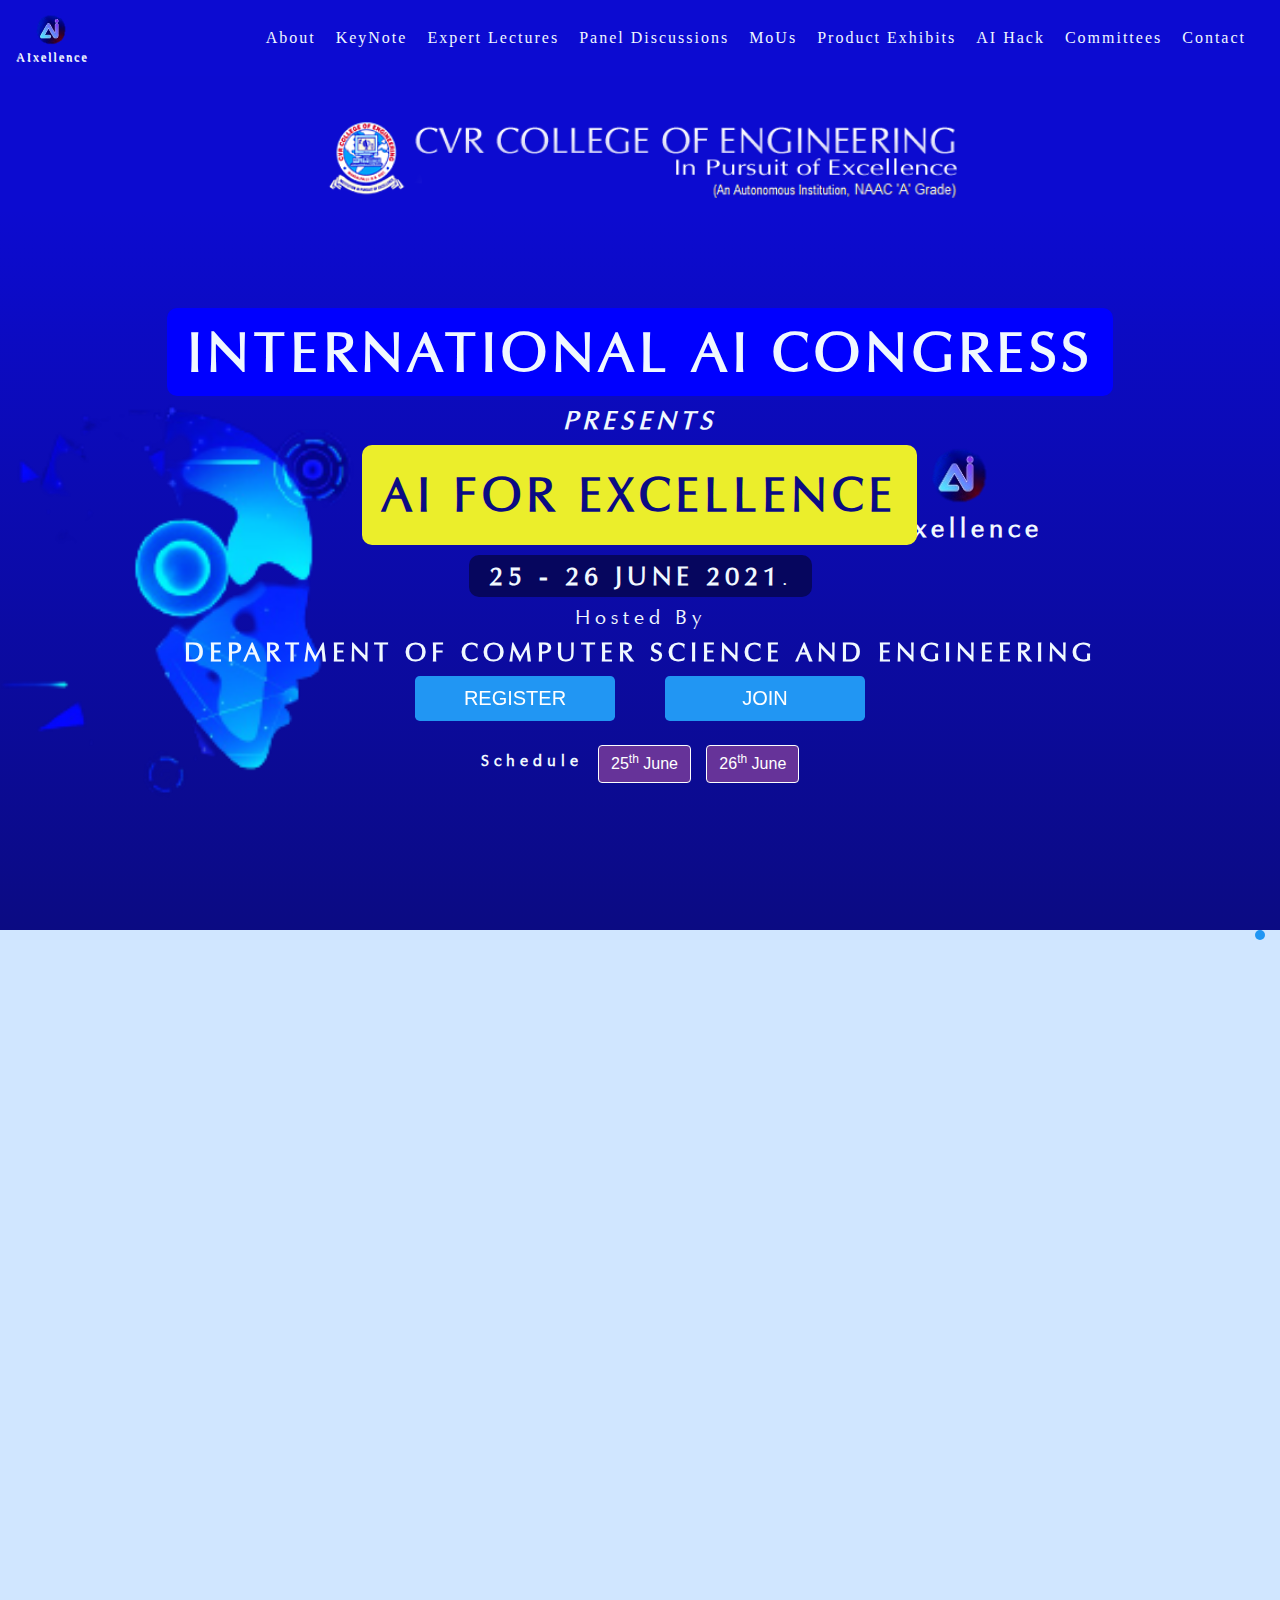
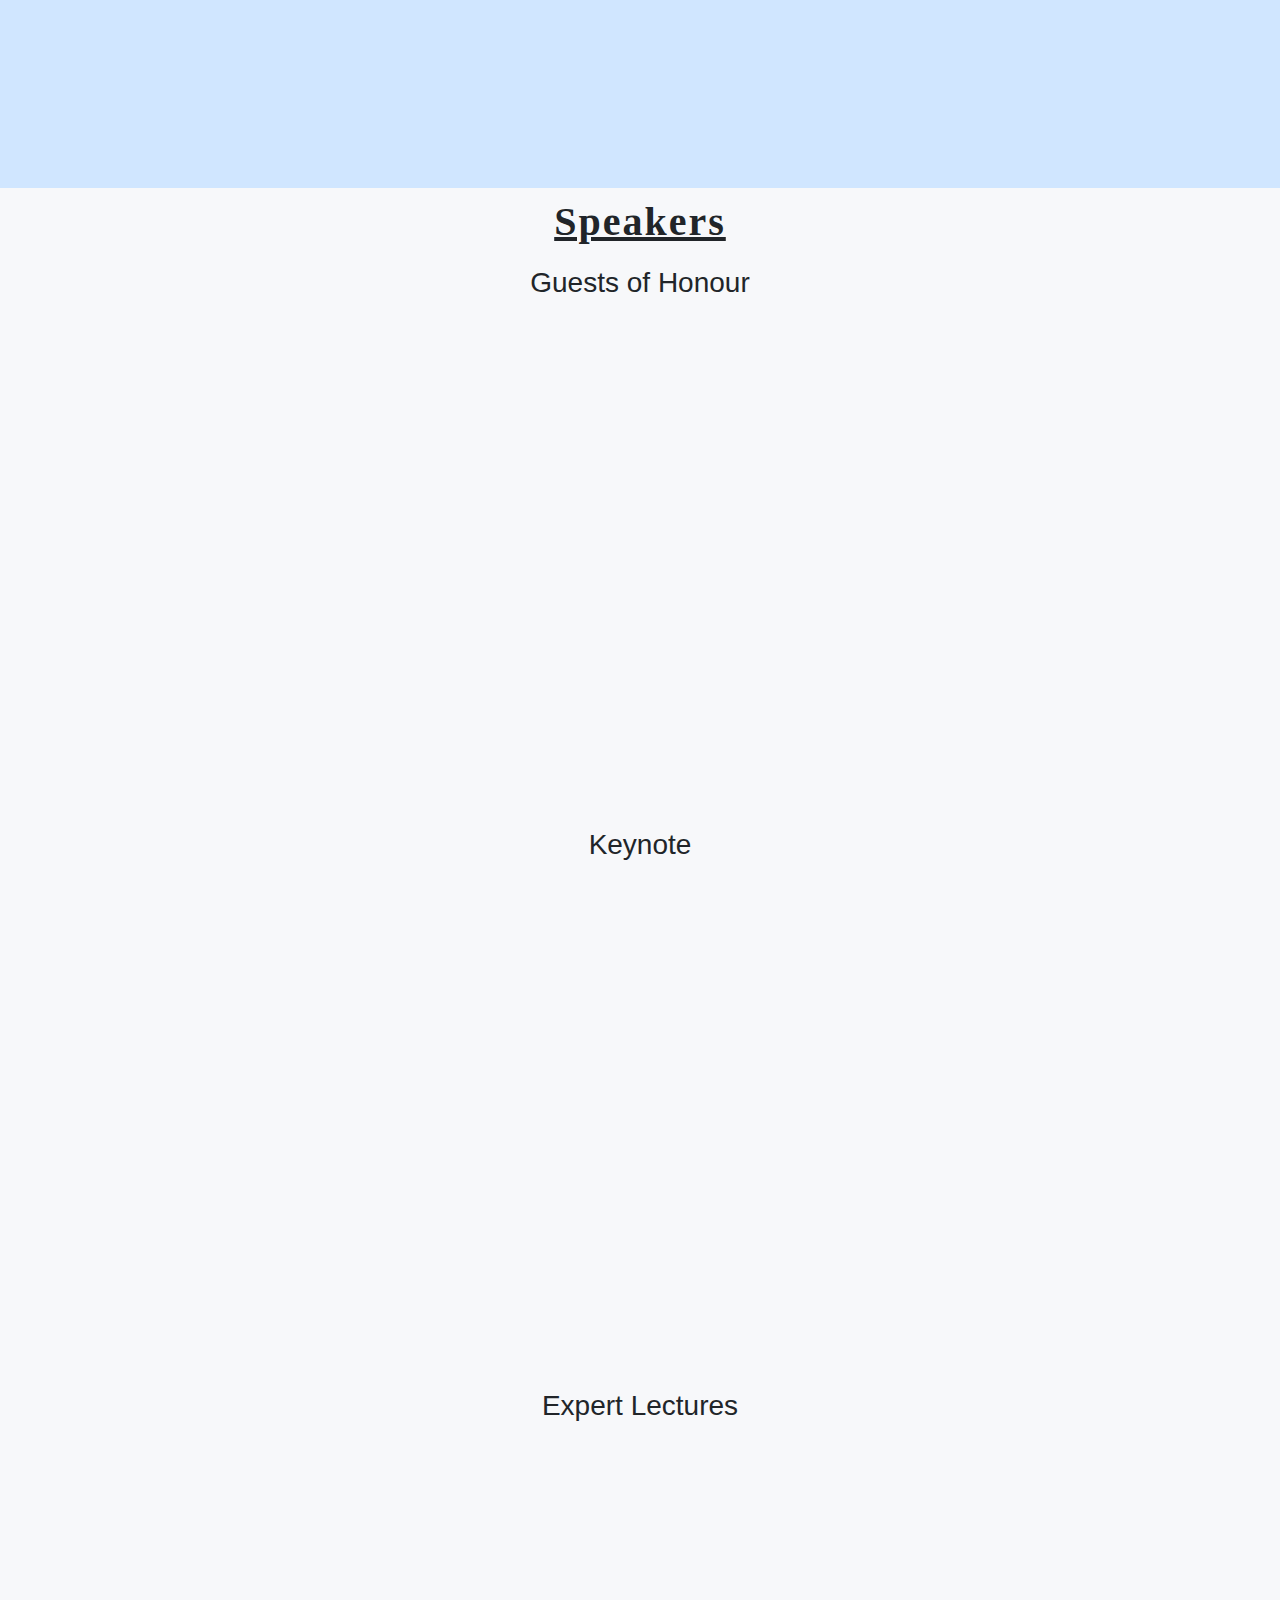
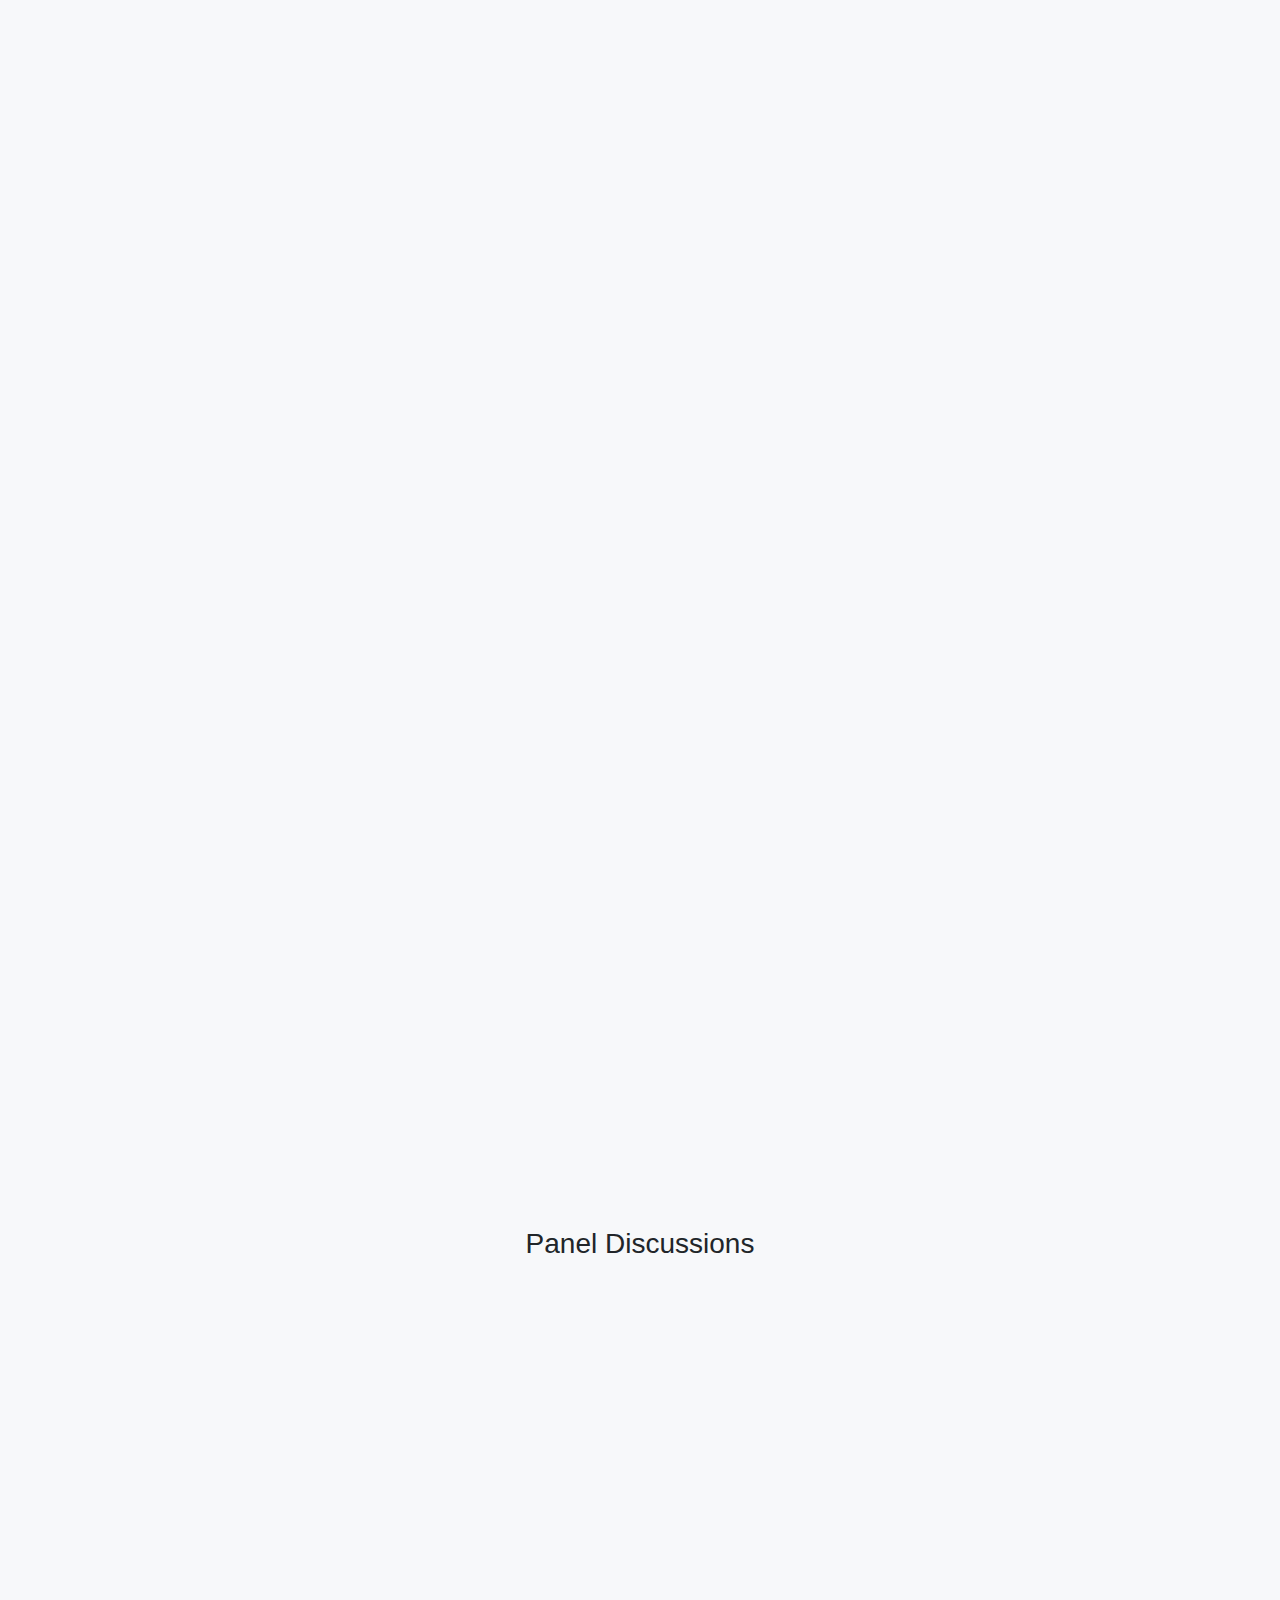
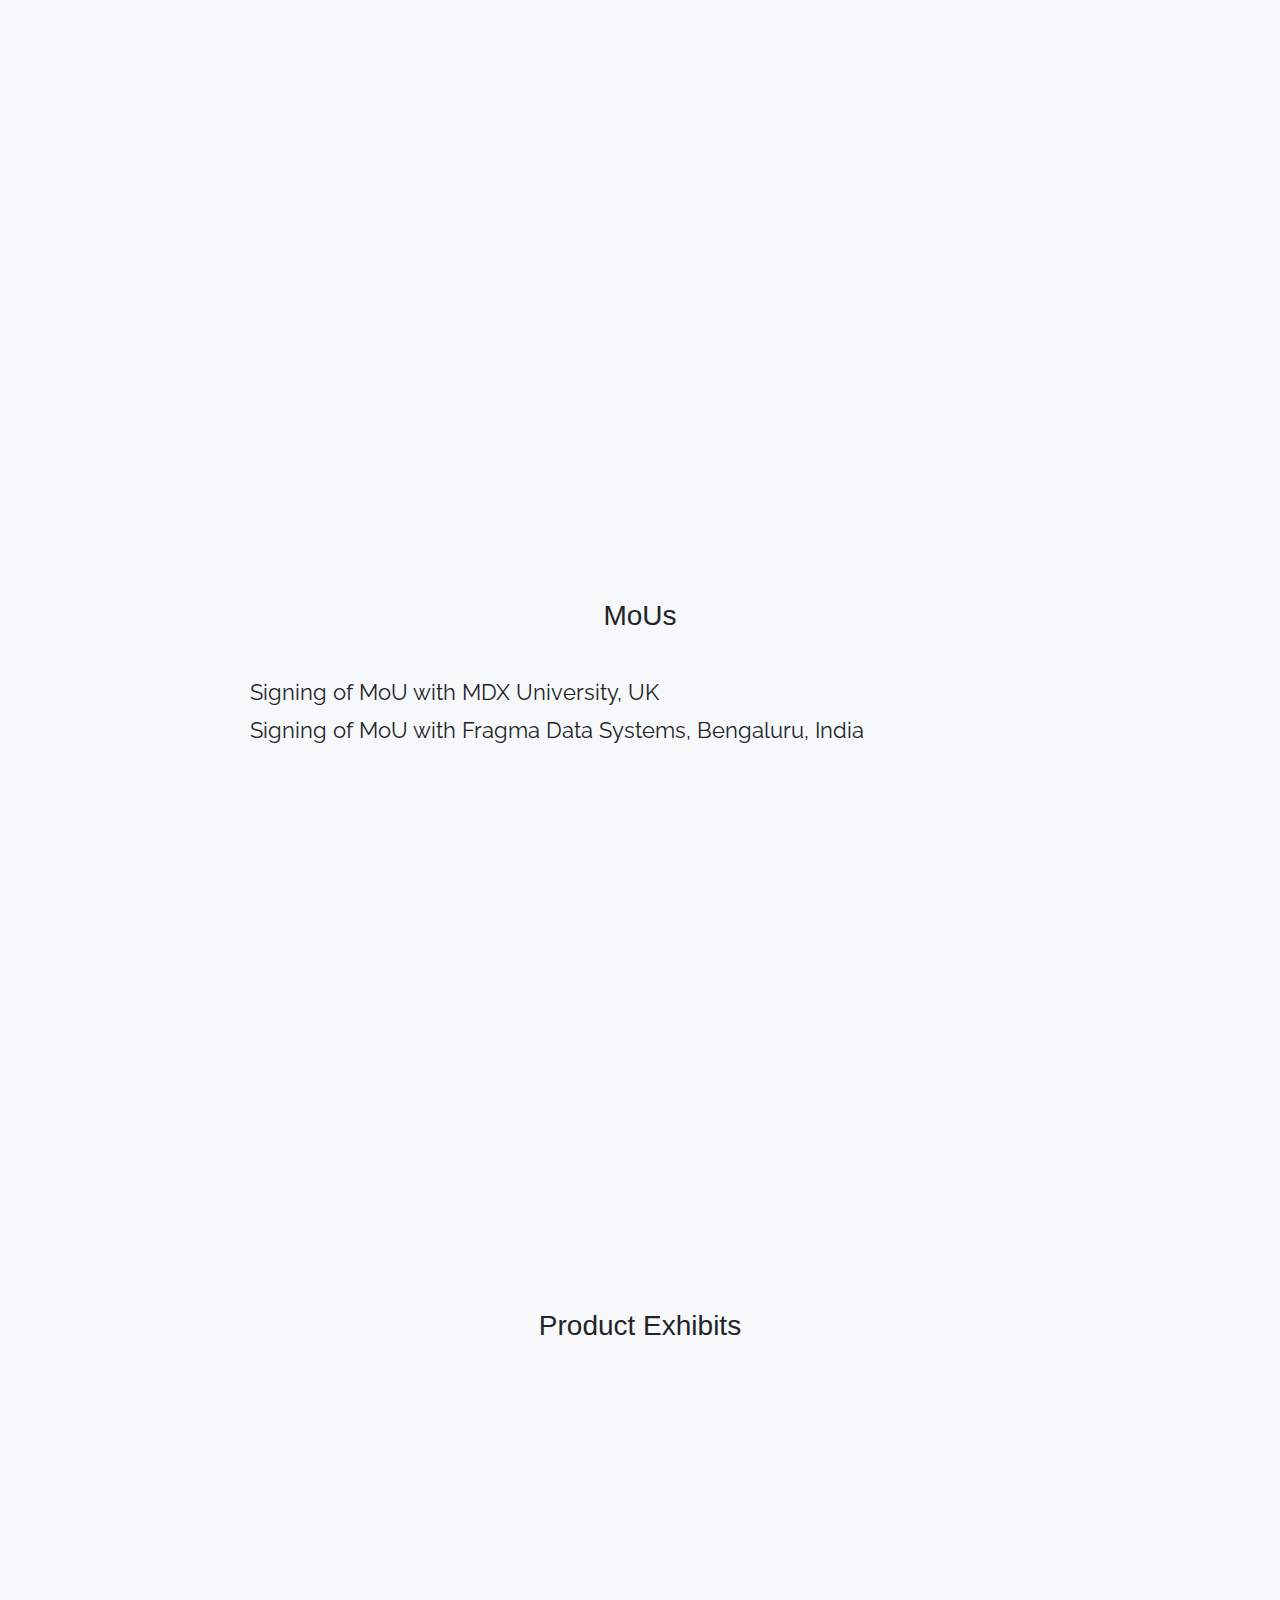
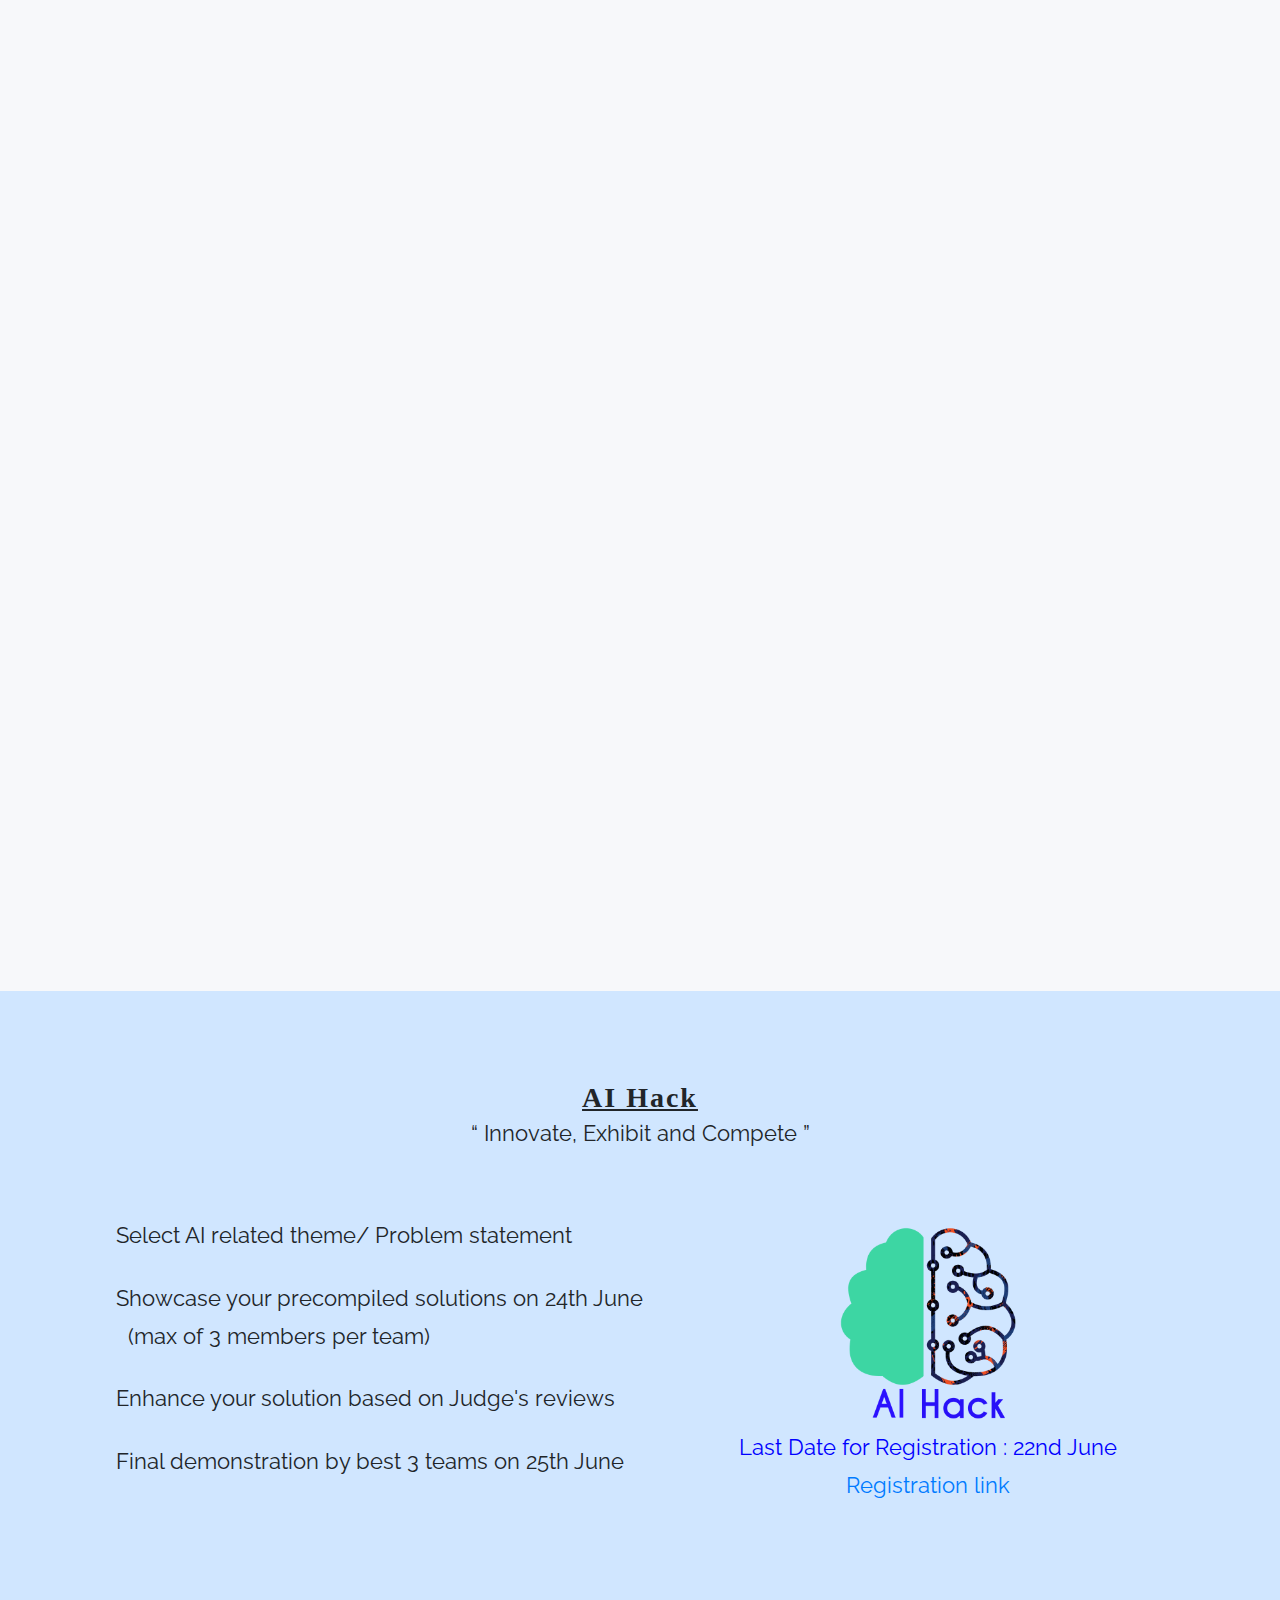
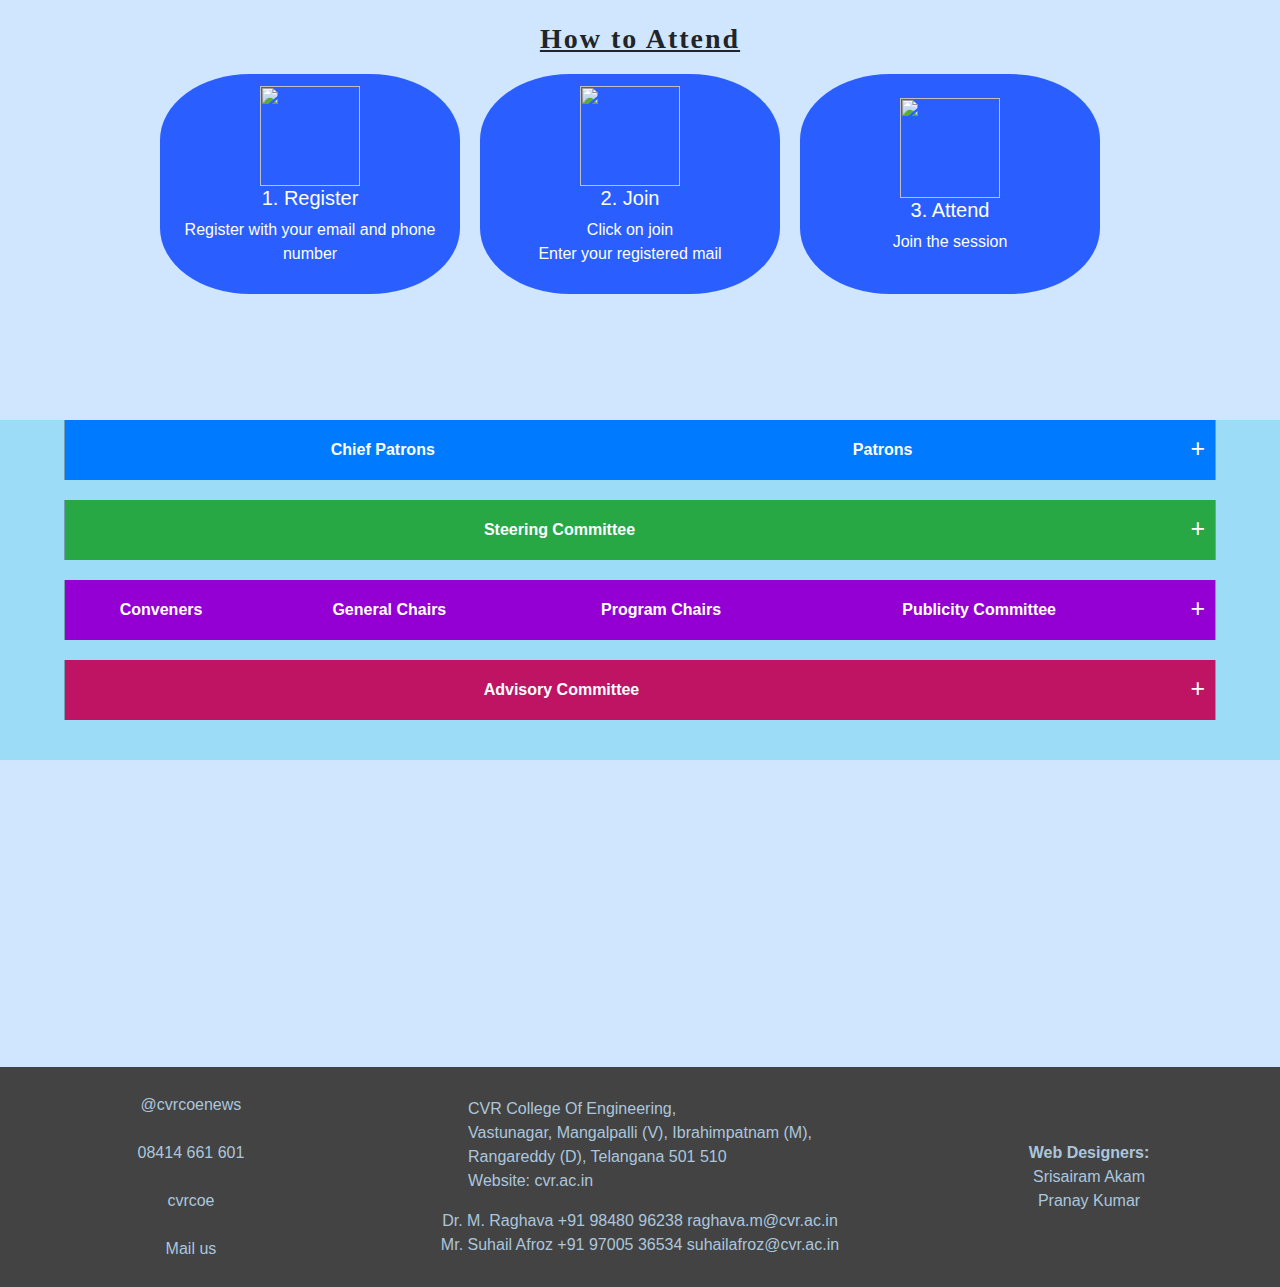
==== index.html @ f91a71b2 "schedules added" ====
<!DOCTYPE html>
<html>

<head>
    <meta charset="UTF-8" />
    <meta http-equiv="X-UA-Compatible" content="IE=edge" />
    <meta name="viewport" content="width=device-width, initial-scale=1.0" />
    <title>International AI Congress</title>
    <link rel="icon" href="images/favicon.ico" type="image/x-icon" />
    <link rel="stylesheet" href="bootstrap/css/bootstrap.css" />

    <link rel="stylesheet" href="https://cdnjs.cloudflare.com/ajax/libs/font-awesome/5.15.3/css/all.min.css" integrity="sha512-iBBXm8fW90+nuLcSKlbmrPcLa0OT92xO1BIsZ+ywDWZCvqsWgccV3gFoRBv0z+8dLJgyAHIhR35VZc2oM/gI1w==" crossorigin="anonymous" referrerpolicy="no-referrer"
    />
    <link rel="preconnect" href="https://fonts.gstatic.com" />
    <link href="https://fonts.googleapis.com/css2?family=Staatliches&display=swap" rel="stylesheet" />
    <link href="https://fonts.googleapis.com/css2?family=Fredoka+One&family=Patua+One&display=swap" rel="stylesheet">
    <link rel="stylesheet" href="styles/index.css" />
    <link rel="stylesheet" media="screen and (max-width: 650px)" href="styles/small.css" />
    <link rel="stylesheet" href="./styles/aos.css">
</head>

<body>
    <header>
        <nav class="navbar navbar-expand-lg fixed-top" id="navbarid">
            <a class="navbar-brand" href="#">
                <div class="brand">
                    <img src="./images/brand.png" class="logo" alt="" />
                    <p>AIxellence</p>
                </div>
            </a>
            <button class="navbar-toggler navbar-light" type="button" data-toggle="collapse" data-target="#navbarSupportedContent" aria-controls="navbarSupportedContent" aria-expanded="false" aria-label="Toggle navigation">
          <span class="white-text"><i class="fas fa-bars fa-1x"></i></span>
        </button>

            <div class="collapse navbar-collapse" id="navbarSupportedContent">
                <ul class="navbar-nav ml-auto">
                    <li class="nav-item">
                        <a class="nav-link" href="#overview">About <span class="sr-only">(current)</span></a
              >
            </li>
                    <li class="nav-item">
                        <a class="nav-link" href="#keynote">KeyNote</a>
                    </li>

                    <li class="nav-item">
                        <a class="nav-link" href="#expert">Expert Lectures</a>
                    </li>
                    <li class="nav-item">
                        <a class="nav-link" href="#panel">Panel Discussions</a>
                    </li>
                    <li class="nav-item">
                        <a class="nav-link" href="#mous">MoUs</a>
                    </li>
                    <li class="nav-item">
                        <a class="nav-link" href="#exhibts">Product Exhibits</a>
                    </li>
                    <li class="nav-item">
                        <a class="nav-link" href="#aihack">AI Hack</a>
                    </li>
                    <li class="nav-item">
                        <a class="nav-link" href="#commitee">Committees</a>
                    </li>
                    <li class="nav-item">
                        <a class="nav-link" href="#contact">Contact</a>
                    </li>
                </ul>
            </div>
        </nav>
        <hr />

        <div class="collegeLogo">
            <img src="./images/logo.png" class="collegeName" alt="">
        </div>
        <div class="blue">
            <div class="reverseimg">
                <img src="./images/home-image.png" alt="">
            </div>
            <div class="color">
                <span class="bg-color">INTERNATIONAL AI CONGRESS</span>
            </div>
            <div class="color2">
                <span style="font-style:italic">PRESENTS</span>
                <span class="row total">
                <span class="bg-color2">AI FOR EXCELLENCE </span><span class="imageBrand"><img src="./images/brand.png" class="" alt="" />
                    <p style="text-align: right;">AIxellence</p></span> </span>
                <span class="bg-color3">25 - 26 JUNE 2021<small>.</small></span>
                <small>Hosted By</small>
                <span class="department">DEPARTMENT OF COMPUTER SCIENCE AND ENGINEERING</span>
            </div>
            <div class="buttons">
                <button id="register" class="btn btn-lg" onclick="register()">REGISTER</button>
                <button type="button" class="btn btn-lg" data-toggle="modal" data-target="#joinModal">JOIN</button>
                <!-- <button id="join" class="btn btn-lg disable">Join</button> -->
            </div>
            <div class="scheduleButtons">
                <p>Schedule</p>
                    <button type="button" class="btn btn-primary" data-toggle="modal" data-target="#day1Schedule">
                        25<sup>th</sup> June
                      </button>
                      <button type="button" class="btn btn-primary" data-toggle="modal" data-target="#day2Schedule">
                        26<sup>th</sup> June
                       </button>
            </div>
        </div>
    </header>
    <main>

        <div class="overview-container">
            <div id="overview">
                <p></p>
            </div>
            <div class="overview text-justify" data-aos="fade-right">
                <h3 class="text-underline">
                    ABOUT THE EVENT
                </h3>
                <div>
                    <p>
                        The world of Technology has revolutionized many market fields like Manufacturing, IT, health care, and many more. With the wade of Artificial Intelligence (AI) into technology, the market and industry are witnessing disruptions that are leading to unprecedented
                        growth. The democratization of software solutions enabled researchers to solve real-world problems such as Language Translation, Fake image Detection, new Drug discovery, Smart Cities, Unmanned Vehicles, etc. A parallel development
                        in the field of computer architectures, computation models, and the unification of instructions sets through APIs harnessed the productionizing the AI models.
                    </p>
                    <p>
                        The digital transformation which is aimed at customer-centric process engineering started taking the benefits from Industry 4.0 and digital twins while making agile product development possible. Today every aspect of human life which is tied up with the
                        market and industry has been benefited from the various components of AI ranging from Speech Processing to Image Captioning to Autonomous Vehicles.
                    </p>
                    <p>
                        In this context, this 2-Day International AI Congress aspires to showcase the recent trends and technologies in various areas of AI close to the researchers and academia. The congress aspires to offer a platform to the young researchers to interact with
                        renowned researchers through Keynote addresses, Panel Discussions, AI Hack and Product Exhibits.
                    </p>
                    <p>
                        The event presents discussions on energizing topics including Data-Driven AI and Model-Driven AI, the future of NLP, the Derivatives of GAN models and Industry 4.0
                    </p>
                    <p>
                        It is our humble request to all the faculty members of engineering colleges and research scholars to actively participate in the event by registering for the event and take advantage of the design and development of efficient, sustainable, and solutions.
                    </p>
                </div>
            </div>
        </div>
        <div id="speakers">
            <p></p>
        </div>
        <div class="speaker-container">
            <h1 class="text-underline">Speakers</h1>
            <div id="guest"></div>
            <h3>Guests of Honour</h3>
            <div class="speakers guests">

                <div class="speaker" data-tilt data-tilt-scale="1.1" data-aos="zoom-in-up" data-aos="zoom-in-up">
                    <div class="speaker-img">
                        <img src="./images/speakers/nagabhushan.jpeg" alt="Nagbhushan" />
                    </div>
                    <div class="speaker-name">Dr.<span> P. Nagabhushan</span></div>
                    <div class="speaker-designation">Director<br> IIIT-Allahabad</div>
                </div>
                <div class="speaker" data-tilt data-tilt-scale="1.1" data-aos="zoom-in-up">
                    <div class="speaker-img">
                        <img src="./images/speakers/cherabuddi-venkata-raghava.jpg" alt="image" />
                    </div>
                    <div class="speaker-name">Dr.<span> Raghava V Cherabuddi</span></div>
                    <div class="speaker-designation">
                        Chairman<br> CVRCE
                    </div>
                </div>
                <div class="speaker" data-tilt data-tilt-scale="1.1" data-aos="zoom-in-up">
                    <div class="speaker-img">
                        <img src="./images/speakers/Kamakshi Prasad.jpeg" alt="image" />
                    </div>
                    <div class="speaker-name">Dr.<span> KAMAKSHI PRASAD V</span></div>
                    <div class="speaker-designation">Professor <br> JNTUH</div>
                </div>
            </div>
            <div id="keynote"></div>
            <h3>Keynote </h3>
            <div class="speakers expert">
                <div class="speaker" data-tilt data-tilt-scale="1.1" data-aos="zoom-in-up" data-aos="zoom-in-up">
                    <div class="speaker-img">
                        <img src="./images/speakers/saty.jpeg" alt="Saty Raghavachary" />
                    </div>
                    <div class="speaker-name">Dr.<span> Saty Raghavachary</span></div>
                    <div class="speaker-designation">Professor <br>University of Southern California</div>
                </div>

            </div>
            <div id="expert"></div>
            <h3 id="expert">Expert Lectures</h3>
            <div class="speakers expert">

                <div class="speaker" data-tilt data-tilt-scale="1.1" data-aos="zoom-in-up">
                    <div class="speaker-img">
                        <img src="./images/speakers/bapi raju.jpeg" alt="S Bapi Raju" />
                    </div>
                    <div class="speaker-name">Dr.<span> S Bapi Raju</span></div>
                    <div class="speaker-designation">Professor <br> IIIT-Hyderabad</div>
                </div>
                <div class="speaker" data-tilt data-tilt-scale="1.1" data-aos="zoom-in-up">
                    <div class="speaker-img">
                        <img src="./images/speakers/atulnegi.jpeg" alt="image" />
                    </div>
                    <div class="speaker-name">Dr.<span> Atul Negi</span></div>
                    <div class="speaker-designation">
                        Professor<br> UoH
                    </div>
                </div>
                <div class="speaker" data-tilt data-tilt-scale="1.1" data-aos="zoom-in-up">
                    <div class="speaker-img">
                        <img src="./images/speakers/Deva Priyakumar.jpeg" alt="image" />
                    </div>
                    <div class="speaker-name">Dr.<span> U. Deva Priyakumar</span></div>
                    <div class="speaker-designation">
                        Professor<br> CCNSB<br> IIIT-Hyderabad
                    </div>
                </div>

                <div class="speaker" data-tilt data-tilt-scale="1.1" data-aos="zoom-in-up">
                    <div class="speaker-img">
                        <img src="./images/speakers/Parag Kulkarni.jpeg" alt="image" />
                    </div>
                    <div class="speaker-name">Dr.<span> PARAG KULAKARNI</span></div>
                    <div class="speaker-designation">
                        Innovation Strategist<br> Author of Reverse Hypothesis Machine Learning
                    </div>
                </div>
                <div class="speaker" data-tilt data-tilt-scale="1.1" data-aos="zoom-in-up">
                    <div class="speaker-img">
                        <img src="./images/speakers/Luis Serrano.jpeg" alt="image" />
                    </div>
                    <div class="speaker-name">Dr.<span> LUIS SERRANO</span></div>
                    <div class="speaker-designation">Author of Grokking ML<br> Canada</div>
                </div>
                <div class="speaker" data-tilt data-tilt-scale="1.1" data-aos="zoom-in-up">
                    <div class="speaker-img">
                        <img src="./images/speakers/Venkateswara Rao.jpeg" alt="image" />
                    </div>
                    <div class="speaker-name">Dr.<span> K VENKATESWARA RAO</span></div>
                    <div class="speaker-designation">Professor <br> CVRCE</div>
                </div>

                <div class="speaker" data-tilt data-tilt-scale="1.1" data-aos="zoom-in-up">
                    <div class="speaker-img">
                        <img src="./images/speakers/Raghavendra Selvan.jpeg" alt="image" />
                    </div>
                    <div class="speaker-name">Dr.<span> Raghavendra Selvan</span></div>
                    <div class="speaker-designation">University of Copenhagen</div>
                </div>
                <div class="speaker" data-tilt data-tilt-scale="1.1" data-aos="zoom-in-up">
                    <div class="speaker-img">
                        <img src="./images/speakers/Dr Saptarshi Sengupta.jpeg" alt="image" />
                    </div>
                    <div class="speaker-name">Dr.<span> Saptarshi Sengupta</span></div>
                    <div class="speaker-designation">Murray State University</div>
                </div>

            </div>
            <div id="panel"></div>
            <h3>Panel Discussions</h3>
            <div class="speakers panel">
                <div class="speaker" data-tilt data-tilt-scale="1.1" data-aos="zoom-in-up">
                    <div class="speaker-img">
                        <img src="./images/speakers/Sriram Somanchi.jpeg" alt="image" />
                    </div>
                    <div class="speaker-name">Dr.<span> SRIRAM SOMANCHI</span></div>
                    <div class="speaker-designation">University of Notre Dame</div>
                </div>
                <div class="speaker" data-tilt data-tilt-scale="1.1" data-aos="zoom-in-up">
                    <div class="speaker-img">
                        <img src="./images/speakers/Shriram K Vasudevan.jpeg" alt="image" />
                    </div>
                    <div class="speaker-name">Dr.<span> Shriram K Vasudevan</span></div>
                    <div class="speaker-designation">Intel Innovator<br> Huawei Developer Expert</div>
                </div>
                <div class="speaker" data-tilt data-tilt-scale="1.1" data-aos="zoom-in-up">
                    <div class="speaker-img">
                        <img src="./images/speakers/Srikanth Varma.jpeg" alt="image" />
                    </div>
                    <div class="speaker-name"><span>C. SRIKANT VARMA</span></div>
                    <div class="speaker-designation">Co-Founder<br> AAIC Technologies</div>
                </div>
                <div class="speaker" data-tilt data-tilt-scale="1.1" data-aos="zoom-in-up">
                    <div class="speaker-img">
                        <img src="./images/speakers/Hari Krishna Malladi.jpeg" alt="image" />
                    </div>
                    <div class="speaker-name"><span>HARI KRISHNA MALLADI</span></div>
                    <div class="speaker-designation">Architect <br> Kore.ai</div>
                </div>

            </div>
            <div id="mous"></div>
            <h3>MoUs</h3>
            <div>
                <ul class="mous-text">
                    <li><i class="fas fa-hand-point-right"></i>Signing of MoU with MDX University, UK</li>
                    <li><i class="fas fa-hand-point-right"></i>Signing of MoU with Fragma Data Systems, Bengaluru, India</li>
                </ul>
            </div>
            <div class="speakers mous">
                <div class="speaker" data-tilt data-tilt-scale="1.1" data-aos="zoom-in-up">
                    <div class="speaker-img">
                        <img src="./images/speakers/David Windridge.jpeg" alt="image" />
                    </div>
                    <div class="speaker-name">Dr.<span> DAVID WINDRIDGE</span></div>
                    <div class="speaker-designation">MDX University<br> UK</div>
                </div>
                <div class="speaker" data-tilt data-tilt-scale="1.1" data-aos="zoom-in-up">
                    <div class="speaker-img">
                        <img src="./images/speakers/Varun Kumar.jpeg" alt="image" />
                    </div>
                    <div class="speaker-name"><span>VARUN KUMAR REDDY B</span></div>
                    <div class="speaker-designation">
                        Co-Founder & CEO <br> Fragma Data Systems
                    </div>
                </div>
            </div>
            <div id="exhibts"></div>
            <h3>Product Exhibits</h3>
            <div class="speakers exhibts">
                <div class="speaker" data-tilt data-tilt-scale="1.1" data-aos="zoom-in-up">
                    <div class="speaker-img">
                        <img src="./images/speakers/Tushar Srivastava.jpeg" alt="image" />
                    </div>
                    <div class="speaker-name"><span>Tushar Srivastava</span></div>
                    <div class="speaker-designation">
                        Technical Project Lead <br/> Huawei Technologies<br> India
                    </div>
                </div>
                <div class="speaker" data-tilt data-tilt-scale="1.1" data-aos="zoom-in-up">
                    <div class="speaker-img">
                        <img src="./images/speakers/Shivaramlinga Reddy.jpeg" alt="image" />
                    </div>
                    <div class="speaker-name"><span>Shivaramlinga Reddy G</span></div>
                    <div class="speaker-designation">
                        Customer Program Manager<br> TomTom, Netherlands
                    </div>
                </div>
                <div class="speaker" data-tilt data-tilt-scale="1.1" data-aos="zoom-in-up">
                    <div class="speaker-img">
                        <img src="./images/speakers/Srimukh Sripada.jpeg" alt="image" />
                    </div>
                    <div class="speaker-name"><span>Srimukh Sripada</span></div>
                    <div class="speaker-designation">
                        Senior Data Scientist  <br>  TomTom
                    </div>
                </div>
                <div class="speaker" data-tilt data-tilt-scale="1.1" data-aos="zoom-in-up">
                    <div class="speaker-img">
                        <img src="./images/speakers/Shashikant Ilager.jpeg" alt="image" />
                    </div>
                    <div class="speaker-name"><span>SHASHIKANT ILAGER</span></div>
                    <div class="speaker-designation">
                        Research Assistant at CLOUDS Lab<br> University of Melbourne
                    </div>
                </div>
                <div class="speaker" data-tilt data-tilt-scale="1.1" data-aos="zoom-in-up">
                    <div class="speaker-img">
                        <img src="./images/speakers/Rohit Ageer.jpeg" alt="image" />
                    </div>
                    <div class="speaker-name"><span>Rohit Ageer</span></div>
                    <div class="speaker-designation">
                        Lead System Architect IoT and Industry 4.0<br> BOSCH Transmission Technology<br> Netherlands
                    </div>
                </div>
                <div class="speaker" data-tilt data-tilt-scale="1.1" data-aos="zoom-in-up">
                    <div class="speaker-img">
                        <img src="./images/speakers/Siva Sadhu.jpeg" alt="image" />
                    </div>
                    <div class="speaker-name"><span>Siva Sadhu</span></div>
                    <div class="speaker-designation">
                        Sr. Partner Solutions Architect, Amazon Web Services<br>Netherlands
                    </div>
                </div>
                <div class="speaker" data-tilt data-tilt-scale="1.1" data-aos="zoom-in-up">
                    <div class="speaker-img">
                        <img src="./images/speakers/Ananth Vishwanath.jpeg" alt="image" />
                    </div>
                    <div class="speaker-name"><span>Ananth Vishwanath</span></div>
                    <div class="speaker-designation">
                        Robotics Enthusiast <br> Makers Hive Innovations.
                    </div>
                </div>
                
            </div>
        </div>
        <div id="aihack"></div>
        <div class="aihack">
            <h3><span class="text-underline head">AI Hack</span>
                <br><small><q> Innovate, Exhibit and Compete </q></small>
            </h3>
            <div>
                <table>
                    <tr>
                        <td>
                            <ul>
                                <li><i class="fas fa-hand-point-right"></i> Select AI related theme/ Problem statement</li><br>
                                <li><i class="fas fa-hand-point-right"></i> Showcase your precompiled solutions on 24th June <br><span class="somespace"></span>(max of 3 members per team)</li><br>
                                <li><i class="fas fa-hand-point-right"></i> Enhance your solution based on Judge's reviews</li><br>
                                <li><i class="fas fa-hand-point-right"></i> Final demonstration by best 3 teams on 25th June</li>
                            </ul>
                        </td>

                        <td style="text-align: right;" class="hideInMobile">
                            <div class="aihack-image-container"><img class="aihack-image" src="./images/aihack.png" alt="">
                                <li class="nodisc">Last Date for Registration : 22nd June
                                    <a href="https://shorturl.at/kFIS1" target="_blank"><br>Registration link</a>
                                </li>
                            </div>
                        </td>
                    </tr>
                    <tr class="hideInLarge">
                        <td>
                            <li class="nodisc">Last Date for Registration : 22nd June
                                <a href="https://shorturl.at/kFIS1" target="_blank"><br>Registration link</a>
                            </li>
                        </td>
                    </tr>
                </table>
            </div>

        </div>
        <div class="howToAttend-container">
            <h3 class="text-underline">How to Attend</h3>
            <div class="howToAttend">
                <div class="attend">
                    <img src="./images/register-undraw.svg" alt="">
                    <h5>1. Register</h5>
                    <p>Register with your email and phone number</p>
                </div>
                <div class="attend ">
                    <img src="./images/login.svg" alt="">
                    <h5>2. Join</h5>
                    <p>Click on join <br> Enter your registered mail</p>
                </div>
                <div class="attend ">
                    <img src="./images/attend.svg" alt="">
                    <h5>3. Attend</h5>
                    <p>Join the session </p>
                </div>
            </div>
        </div>
        <div id="commitee"></div>
        <div class="commitee-container" style="background-color: rgba(78, 205, 236, 0.4);">
            <!-- <h2 class="text-underline">Committee Members</h2> -->
            <div class="patron committee">
                <table>
                    <tr class="bg-primary accordion" id="0">
                        <th>Chief Patrons</th>
                        <th>Patrons</th>
                    </tr>
                </table>
                <div class="drop-down">
                    <table class="table">
                        <thead>

                        </thead>
                        <tbody>
                            <tr>
                                <td>Raghava V Cherabuddi, Chairman, CVRCE</td>
                                <td>K. Rama Sastri, Director, CVRCE</td>
                            </tr>
                            <tr>
                                <td>C. Madhusudana Reddy, Advisor, CVRCE</td>
                                <td>Nayanathara K Sattiraju, Principal, CVRCE</td>
                            </tr>
                    </table>
                </div>
            </div>

            <div class="steering committee">
                <table>
                    <tr class="bg-success accordion" id="1">
                        <th colspan="6">Steering Committee</th>
                    </tr>
                </table>
                <div class="drop-down">
                    <table class="table table-striped">
                        <thead>
                        </thead>
                        <tbody>

                            <tr>
                                <td>K. Lal Kishore, Dean, Research, CVRCE</td>
                                <td>Rameshwara Rao, Dean, Projects, CVRCE</td>
                                <td>A. Venugopal Reddy, former VC, JNTUH</td>
                                <td></td>
                                <!-- <td>Katta Narasimha Reddy, VC, JNTUH</td> -->
                            </tr>
                            <tr>
                                <td>S Ramachandram, former VC, OU</td>
                                <td>K V Chalapati Rao, Professor Emeritus, CVRCE</td>
                                <td>N V Rao, Dean, Academics, CVRCE</td>
                                <td>M.V. Seshagiri Rao, CVRCE</td>

                            </tr>
                            <tr>
                                <td>Kannan Srinathan, IIITH</td>
                                <td>P. Veeresham, CVRCE</td>
                                <td>E. Narsimha Charyulu, CVRCE</td>
                                <td>Arun K Pujari, former VC, CUR</td>
                            </tr>
                            <tr>
                                <td>Arun Agarwal, I/C VC, UoH</td>
                                <td>Hrushikesha Mohanty, VC, KIIT</td>
                                <td>A Govardhan, Rector, JNTUH</td>
                                <td>P Nagbhushan, Director, IIIT-A</td>

                            </tr>
                            <tr>
                                <td>Raj Kumar Buyya, University of Melbourne</td>
                                <td>Kavitha Bala, Cornell University</td>
                                <td>Sumohana Channappayya, IIT-H</td>
                                <td>Ch Sastry, IIT-H</td>

                            </tr>
                            <tr>
                                <td>MN Murthy, IISc</td>
                                <td>C Raghavendra Rao, UoH</td>
                                <td>Pawan Lingras, SMU, Canada</td>
                                <td>D S Guru, Mysore University</td>

                            </tr>
                            <tr>
                                <td>Atul Negi, UoH</td>
                                <td>R Srikanth, Stanford University</td>
                                <td>G Vijaya Kumari, JNTUH</td>
                                <td>RVB Subramanyam, NITW</td>
                            </tr>
                        </tbody>
                    </table>
                </div>
            </div>
            <div class="conveners-general-program-publicity committee">
                <table>
                    <tr style="background-color:darkviolet;" id="2" class="accordion">
                        <th>Conveners</th>
                        <th>General Chairs</th>
                        <th>Program Chairs</th>
                        <th colspan="2">Publicity Committee</th>
                    </tr>
                </table>
                <div class="drop-down">
                    <table class="table table-striped">
                        <thead>

                        </thead>
                        <tbody>
                            <tr>
                                <td>L C Siva Reddy, CVRCE</td>
                                <td>A Vani Vathsala, CVRCE</td>
                                <td>N Subhash Chandra, CVRCE</td>
                                <td>D Durga Bhavani, CVRCE</td>
                                <td>K Venkatesh Sharma, CVRCE</td>
                            </tr>
                            <tr>
                                <td>K Venkateswara Rao, CVRCE</td>
                                <td>Raghava M, CVRCE</td>
                                <td>RK SelvaKumar, CVRCE</td>
                                <td>R Usha Rani, CVRCE</td>
                                <td>Suhail Afroz, CVRCE</td>
                            </tr>
                        </tbody>
                    </table>
                </div>
            </div>
            <div class="program-committee committee">
                <table>
                    <tr class="accordion" id="3" style="background-color: #bf1363;">
                        <th colspan="5">Advisory Committee</th>
                    </tr>
                </table>
                <div class="drop-down">
                    <table class="table table-striped">
                        <thead>

                        </thead>
                        <tbody>
                            <tr>
                                <td>R Sita Ramaiah, CVRCE</td>
                                <td>Bipin S Bihari, CVRCE</td>
                                <td>H N Lakshmi, CVRCE</td>
                                <td>B.N. Malleswara Rao, CVRCE</td>
                                <td> K. Yedukondalu, CVRCE</td>
                            </tr>
                            <tr>
                                <td>K. Narendar Reddy, CVRCE</td>
                                <td>Vijaya Mair, CVRCE</td>
                                <td> R. Krishna Dutt ,CVRCE</td>
                                <td>M. Venkata Ramana, CVRCE</td>
                                <td>S. Venkateshwarlu, CVRCE</td>

                            </tr>
                            <tr>
                                <td>T. Muralidhar Rao, CVRCE</td>
                                <td>K. Lalithendra, CVRCE</td>
                                <td>S. Harivardhagini, CVRCE</td>
                                <td>G. Bhikshamaiah, CVRCE</td>
                                <td>B Vikranth, CVRCE</td>
                            </tr>
                            <tr>
                                <td>K Madhusudana, CVRCE</td>
                                <td>SK Udgata, UoH</td>
                                <td>Venky Kannan, TIFRB</td>
                                <td>Alok Singh, UoH</td>
                                <td>A Kavitha, JNTUH</td>

                            </tr>
                            <tr>
                                <td>Vineet Padmanabhan Nair, UoH</td>
                                <td>G Laxminarayana, Chairman, IETE</td>
                                <td>S Viswanath Raju, JNTUH</td>
                                <td>PV Sudha, OU</td>
                                <td>M Chandra Mohan, JNTUH</td>

                            </tr>
                            <tr>
                                <td>B V Ramanaiah, JNTUH</td>
                                <td>M Nagaratna, JNTUH</td>
                                <td>G Madhavi, JNTUK</td>
                                <td>K. Raghavendra, ADRIN</td>
                                <td>E Sunitha, JNTUK</td>

                            </tr>
                            <tr>
                                <td>Nilanjan Dey, JISU</td>
                                <td>N Naveen, UoH</td>
                                <td>Ambuja Salgaonkar, Mumbai University</td>
                                <td>M Phani Krishna Kishore, GVPCE</td>
                                <td>P S V S Sai Prasad, UoH</td>

                            </tr>
                            <tr>
                                <td>K Hima Bindu, NIT-AP</td>
                                <td>V Aruna, SNIST</td>
                                <td>T Goswami, ANURAG University</td>
                                <td>D. Sudheer Reddy, ADRIN</td>
                                <td>R. Ponnusamy, CIT</td>
                            </tr>
                        </tbody>
                    </table>
                </div>
            </div>

        </div>

        <div class="map" id="contact">

            <iframe src="https://www.google.com/maps/embed?pb=!1m14!1m8!1m3!1d3811.4609592492475!2d78.5950622!3d17.1964133!3m2!1i1024!2i768!4f13.1!3m3!1m2!1s0x0%3A0xf39a771705e23170!2sCVR%20College%20Of%20Engineering!5e0!3m2!1sen!2sin!4v1622402577072!5m2!1sen!2sin "
                width="1550 " height="200" style="border: 0 " allowfullscreen=" " loading="lazy "></iframe>
        </div>
        <div></div>
        <a class="top " href="# "><i class="fas fa-arrow-up "></i></a>
    </main>
    <footer>
        <div class="footer ">
            <div class="links ">
                <a href="https://twitter.com/cvrcoenews " target="_blank "> <i class="fab fa-twitter "></i>@cvrcoenews</a><br>
                <span> <i class="fa fa-phone "></i> 08414 661 601</span><br>
                <a href="https://www.linkedin.com/school/cvrcoe/ " target="_blank "><i class="fab fa-linkedin "></i> cvrcoe</a><br>
                <a href="mailto:principal@cvr.ac.in "><i class="fa fa-envelope "></i> Mail us</a>
            </div>
            <div>
                <p>CVR College Of Engineering,<br> Vastunagar, Mangalpalli (V), Ibrahimpatnam (M),<br> Rangareddy (D), Telangana 501 510<br>Website:<a href="https://cvr.ac.in "> cvr.ac.in</a></p>
                <span>Dr.<span> M. Raghava +91 98480 96238 <a href="mailto:raghava.m@cvr.ac.in ">raghava.m@cvr.ac.in</a></span></span>
                <span>Mr. Suhail Afroz +91 97005 36534  <a href="mailto:suhailafroz@cvr.ac.in ">suhailafroz@cvr.ac.in</a></span>

            </div>
            <div>
                <span style="text-align: center; "><b>Web Designers: </b> <br>
                    <i class="fab fa-linkedin "></i><a href="https://www.linkedin.com/in/srisairamakam/ " target="_blank "> Srisairam Akam</a> <br>
                     <i class="fab fa-linkedin "></i><a href="https://www.linkedin.com/in/pranay-kumar-a63b5112b/ " target="_blank "> Pranay Kumar</a></span>
            </div>
        </div>

    </footer>
    <div class="modal fade" id="joinModal" role="dialog">
        <div class="modal-dialog">
            <div class="modal-content">
                <div class="modal-header">
                    <button type="button" class="close joinModalClose" data-dismiss="modal">&times;</button>
                    <h4 class="modal-title">Welcome to AIxellence</h4>
                </div>
                <div class="modal-body joinModalBody">
                    <h4 style="margin-bottom:25px">Enter your registered email</h4>
                        <i class="fa fa-envelope"></i>
                        <input type="email" id="email" class="inputInModal" required placeholder="Enter email"/><br><br>
                        <input type = "button" value = "Verify" class = "btn btn-primary" onclick="check()">
                </div>
                <div class="modal-footer">
                    <button type="button" class="btn btn-default" data-dismiss="modal">Close</button>
                </div>
            </div>
        </div>
    </div>

    
      <!-- Modal -->
      <div class="modal fade " id="day1Schedule" tabindex="-1" role="dialog" aria-labelledby="day1ScheduleTitle" aria-hidden="true">
        <div class="modal-dialog modal-dialog-centered modal-lg" role="document">
          <div class="modal-content">
            <div class="modal-header">
              <h5 class="modal-title day1ScheduleTitle" id="day1ScheduleModalLongTitle">Day 1 - 25 June Schedule</h5>
              <button type="button" class="close" data-dismiss="modal" aria-label="Close">
                <span aria-hidden="true">&times;</span>
              </button>
            </div>
            <div class="modal-body">
                <table class="container day1Table">
                    <thead>
                        <tr>
                            <th style="text-align:center;">Time</th>
                            <th style="text-align:center;">Event</th>
                            <th style="text-align:center;">Dignitaries</th>
                        </tr>
                    </thead>
                  <tbody>
                    <tr>
                        <td>8.30 AM to 9.00 AM</td>
                        <td>Inaugural Session</td>
                        <td>Prof P Nagabhushan, Director, IIIT-A<br>
                        Prof V Kamakshi Prasad, DoE, JNTUH<br>
                        Prof Raghava V Cherabuddi, Chairman, CVRCE<br>
                        Prof K Rama Sastri, Director, CVRCE<br>
                        Prof Nayanathara K Sattiraju, Principal, CVRCE</td>
                    </tr>
                    <tr>
                        <td>9.10 AM to 9.55 AM</td>
                        <td>Keynote Address - I</td>
                        <td>Prof Saty Raghavachary, USC, USA</td>
                    </tr>
                    <tr>
                        <td>10.00 AM to 10.40 AM</td>
                        <td>Expert Lecture - 1</td>
                        <td>Dr Luis Serrano, Zapata Computing, Inc., USA</td>
                    </tr>
                    <tr>
                        <td>10.45 AM to 11.30 AM</td>
                        <td>Expert Lecture - 2</td>
                        <td>Dr Saptarshi Sengupta, Murray State University, USA</td>
                    </tr>
                    <tr>
                        <td>11.30 AM to 12.15 AM</td>
                        <td>Expert Lecture - 3</td>
                        <td>Prof Atul Negi, University of Hyderabad</td>
                    </tr>
                    <tr>
                        <td>12.15 AM to 1.00 PM</td>
                        <td>Expert Lecture - 4</td>
                        <td>Shashikanth I, Research Assistant, MU, Australia</td>
                    </tr>
                    <tr>
                        <td>1.00 PM to 2.00 PM</td>
                        <td colspan="2" style="text-align:center;">Lunch Break</td>
                    </tr>
                    <tr>
                        <td>2.00 PM to 3.00 PM</td>
                        <td>Expert Lecture - 5</td>
                        <td>Dr Raghavendra Selvan, University of Copenhagen, Denmark</td>
                    </tr>
                    <tr>
                        <td>3.00 PM to 3.55 PM</td>
                        <td>Exhibits - 1</td>
                        <td>G Shiva, TomTom, Netherlands<br>
                        Srimukh Sripada, TomTom, India</td>
                    </tr>
                    <tr>
                        <td>4.00 PM to 4.30 PM</td>
                        <td>MoU - 1<br>
                        MDX University</td>
                        <td>Prof David Windridge, MDX University, UK<br>
                        Dr Santhosh Tirunagari, MDX University, UK</td>
                    </tr>
                    <tr>
                        <td>4.45 PM to 5.00 PM</td>
                        <td colspan="2" style="text-align:center;">Cultural Programs</td>
                    </tr>
                  </tbody>
                </table>
            </div>
            <div class="modal-footer">
              <button type="button" class="btn btn-secondary" data-dismiss="modal">Close</button>
            </div>
          </div>
        </div>
      </div>
     
      
      <!-- Modal -->
      <div class="modal fade " id="day2Schedule" tabindex="-1" role="dialog" aria-labelledby="day2ScheduleTitle" aria-hidden="true">
        <div class="modal-dialog modal-dialog-centered modal-lg" role="document">
          <div class="modal-content">
            <div class="modal-header">
              <h5 class="modal-title day2ScheduleTitle" id="day2ScheduleModalLongTitle">Day 2 - 26 June Schedule</h5>
              <button type="button" class="close" data-dismiss="modal" aria-label="Close">
                <span aria-hidden="true">&times;</span>
              </button>
            </div>
            <div class="modal-body">
                <table class="container day2Table">
                    <thead>
                       
                        <tr>
                            <th style="text-align:center;">Time</th>
                            <th style="text-align:center;">Event</th>
                            <th style="text-align:center;">Dignitaries</th>
                        </tr>
                    </thead>
                    <tbody>
                    <tr>
                        <td>9.00 AM to 10.00 AM</td>
                        <td>Keynote Address - II</td>
                        <td>Prof Parag Kulkarni, TIU, Tokyo</td>
                    </tr>
                    <tr>
                        <td>10.00 AM to 12.15 AM</td>
                        <td>MoU - II<br>
                        Fragma Data Systems<br>
                        &<br>
                        Panel Discussion</td>
                        <td>B Varun, CEO, Fragma Data Systems<br>
                        Dr Sriram Somanchi, University of Notre Dame<br>
                        C Srikanth Varma, Co-Founder, Applied AI<br>
                        Hari Krishna M, Kore.ai</td>
                    </tr>
                    <tr>
                        <td>12.15 AM to 12.55 AM</td>
                        <td>Expert Lecture - 6</td>
                        <td>Dr Shriram Vasudevan<br>Huawei Developer Expert</td>
                    </tr>
                    <tr>
                        <td>1.00 PM to 1.45 PM</td>
                        <td colspan="2" style="text-align:center;">Lunch Break</td>
                    </tr>
                    <tr>
                        <td>1.45 PM to 2.15 PM</td>
                        <td>Keynote Address<br>
                        Exhibits - 2</td>
                        <td>Tushar Shrivastava<br>Huawei</td>
                    </tr>
                    <tr>
                        <td>2.15 PM to 2.45 PM</td>
                        <td>Exhibits - 3</td>
                        <td>Siva Sadhu, AWS, Netherlands</td>
                    </tr>
                    <tr>
                        <td>2.45 PM to 3.15 PM</td>
                        <td>Exhibits - 4</td>
                        <td>Rohith Kumar, BOSCH, Netherlands</td>
                    </tr>
                    <tr>
                        <td>3.15 PM to 3.45 PM</td>
                        <td>Exhibits - 5</td>
                        <td>Ananth V, Makers Hive Innovation</td>
                    </tr>
                    <tr>
                        <td>3.45 PM to 5.00 PM</td>
                        <td>Expert Lecture - 7<br>
                        Valedictory Note</td>
                        <td>Prof Deva Priyakumar, IIIT-H<br>
                        Prof S Bapi Raju, IIIT-H</td>
                    </tr>
                    </tbody>
                </table>
            </div>
            <div class="modal-footer">
              <button type="button" class="btn btn-secondary" data-dismiss="modal">Close</button>
            </div>
          </div>
        </div>
      </div>


    <!-- & scripts -->
    <script  src="https://ajax.googleapis.com/ajax/libs/jquery/3.6.0/jquery.min.js "></script>
    <script defer src="bootstrap/js/bootstrap.js "></script>
    <script src="https://www.gstatic.com/firebasejs/8.6.2/firebase-app.js "></script>
    <script src="https://www.gstatic.com/firebasejs/8.6.2/firebase-database.js "></script>
    <script defer src="./scripts/query.js "></script>
    <script defer src="./scripts/vanilla-tilt.min.js "></script>
    <script defer src="./scripts/mobile.js "></script>
    <script src="./scripts/aos.js"></script>
    <script defer src="./scripts/indexDatabase.js"></script>
    <script>
        AOS.init({
            delay: 200
        });
       
    </script>
   
</body>

</html>
---- styles/index.css ----
@import url("https://fonts.googleapis.com/css2?family=Playfair+Display&display=swap");
@import url('https://fonts.googleapis.com/css2?family=Raleway:ital,wght@1,700&display=swap');
@font-face {
    font-family: "ZapfHumnst BT";
    src: url("../fonts/ZapfHumanist601BT-Roman.eot");
    src: url("../fonts/ZapfHumanist601BT-Roman.eot?#iefix") format("embedded-opentype"), url("../fonts/ZapfHumanist601BT-Roman.woff2") format("woff2"), url("../fonts/ZapfHumanist601BT-Roman.woff") format("woff"), url("../fonts/ZapfHumanist601BT-Roman.svg#ZapfHumanist601BT-Roman") format("svg");
    font-weight: normal;
    font-style: normal;
    font-display: swap;
}

html {
    scroll-behavior: smooth;
}

* {
    margin: 0;
    padding: 0;
}

a:hover {
    text-decoration: none;
    color: inherit;
}

header {
    min-height: 100vh;
    background: linear-gradient(#0c0bd0 20%, #0b0b83);
    background-repeat: no-repeat;
    background-size: cover;
    color: aliceblue;
    margin-top: 30px;
    width: 100%;
    overflow: hidden;
}

nav {
    background-color: #0c0bd1;
}

nav a {
    color: aliceblue;
    font-family: 'Garamond';
    letter-spacing: 2px;
}

.nav-item {
    padding: 10px;
}

.white-text {
    color: aliceblue;
    font-size: 30px;
}

.logo {
    height: 35px;
}

.brand {
    height: 50px;
    display: flex;
    flex-direction: column;
    align-items: center;
    overflow: hidden;
}

.brand>p {
    font-size: 0.75rem;
    text-shadow: 0.5px 0.5px white;
}

#overview>p,
#speakers>p {
    height: 10vh;
    width: 100%;
    box-sizing: border-box;
}

.overview {
    display: flex;
    flex-direction: column;
    align-items: center;
    justify-content: center;
    min-height: 70vh;
    width: 100%;
    font-size: calc(10px + (26 - 14) * ((100vw - 300px) / (1600 - 300)));
    color: black;
    box-sizing: border-box;
    font-family: 'Garamond';
}

.overview>h3 {
    text-align: center;
    margin-bottom: 20px;
    font-weight: bold;
    letter-spacing: 2px;
    font-size: calc(inherit+5px);
}

.overview>div>p {
    width: 80%;
    margin: 0 auto 10px auto;
    word-spacing: 0.3rem;
    letter-spacing: 0.6px;
}

.buttons {
    width: 500px;
    margin: 0 auto;
    display: flex;
    justify-content: space-between;
    z-index: 100;
}

.buttons>button {
    cursor: pointer !important;
    box-sizing: border-box;
    margin: 0 auto;
    width: 200px;
    height: 45px;
    display: flex;
    align-items: center;
    justify-content: center;
    background: #2196f3;
    text-align: center;
    line-height: 45px;
    color: #fff;
}

.buttons>button:hover {
    animation: shake 0.82s cubic-bezier(0.36, 0.07, 0.19, 0.97) both;
    cursor: pointer;
    transform: translate3d(0, 0, 0);
    perspective: 1000px;
    text-decoration: underline;
    color: aliceblue;
}

.disable {
    display: none;
    background-color: red;
}

@keyframes shake {
    10%,
    90% {
        transform: translate3d(-1px, 0, 0);
    }
    20%,
    80% {
        transform: translate3d(2px, 0, 0);
    }
    30%,
    50%,
    70% {
        transform: translate3d(-2px, 0, 0);
    }
    40%,
    60% {
        transform: translate3d(2px, 0, 0);
    }
}

.speaker-container {
    padding: 10px;
    background-color: #f7f8fa;
}

.speaker-container>h3 {
    margin-top: 20px;
}

.speaker-container>h3,
.speaker-container>h1 {
    text-align: center;
}

.speakers {
    width: 80%;
    display: flex;
    flex-wrap: wrap;
    flex-direction: row;
    justify-content: space-between;
    margin: 0 auto;
}

.speaker {
    display: flex;
    align-items: center;
    justify-content: center;
    flex-wrap: wrap;
    width: 270px;
    min-height: 350px;
    background-color: rgba(255, 255, 255, 0.5);
    margin: 30px auto;
    border-radius: 10px;
    box-shadow: 0 0 15px 3px rgba(43, 43, 43, 0.4);
    border-radius: 15%;
}

.speaker-designation,
.speaker-name {
    width: 100%;
    text-align: center;
}

.speaker-img>img {
    height: 200px;
    width: 200px;
}

.speaker-img {
    height: 200px;
    width: 200px;
    overflow: hidden;
    border-radius: 50%;
    text-align: center;
}

.speaker-name {
    font-family: 'Raleway', sans-serif;
    font-weight: 500;
    font-size: 1.375rem;
}

.speaker-name>span {
    text-transform: uppercase;
}

.text-underline {
    text-decoration: underline;
    font-family: 'Garamond';
    font-weight: bold;
    letter-spacing: 2px;
}

.top {
    display: block;
    position: sticky;
    float: right;
    bottom: 15px;
    right: 15px;
    background-color: #2196f3;
    padding: 5px;
    border-radius: 25px;
    color: black;
    z-index: 1;
}

footer {
    background-color: rgba(20, 20, 20, 0.8);
    padding: 1rem;
    color: rgb(172, 198, 221);
}

.footer li {
    list-style-type: none;
}

.footer {
    display: flex;
    flex-wrap: wrap;
    justify-content: space-around;
    width: 100%;
}

.footer>div {
    min-width: 200px;
    display: flex;
    flex-direction: column;
    justify-content: center;
    align-items: center;
    margin: 10px auto;
}

.footer a {
    color: rgb(172, 198, 221);
}

.footer a:hover {
    color: rgb(97, 231, 7);
}

.color {
    width: 100%;
    display: flex;
    justify-content: center;
    align-items: center;
    color: aliceblue;
    font-size: 3.5rem;
    font-weight: bold;
    flex-direction: column;
    font-family: "ZapfHumnst BT";
    overflow: hidden;
    margin-top: -50px;
}

.color2 {
    width: 100%;
    display: flex;
    justify-content: center;
    align-items: center;
    color: aliceblue;
    font-size: 1.6rem;
    font-weight: bold;
    flex-direction: column;
    font-family: "ZapfHumnst BT";
}

.bg-color {
    background-color: #0000ff;
    padding: 2px 20px 2px 20px;
    border-radius: 10px;
    text-align: center;
}

.bg-color2 {
    background-color: #ebee2b;
    color: #0b0b83;
    border-radius: 10px;
    font-size: 3rem;
    padding: 2px 20px 2px 20px;
    text-align: center;
    display: flex;
    align-items: center;
    height: 100px;
    margin: 0 auto;
}

.bg-color3 {
    background-color: #06065e;
    border-radius: 10px;
    padding: 2px 20px 2px 20px;
    text-align: center;
}

.blue {
    min-height: 65vh;
    letter-spacing: 5px;
    display: flex;
    flex-direction: column;
    align-items: center;
    justify-content: center;
}

.blue span {
    margin-bottom: 5px;
}

.department {
    text-align: center;
    width: 100%;
}

.collegeName {
    width: 50%;
    min-width: 300px;
    display: block;
    margin: 8vh auto;
}

.howToAttend-container {
    text-align: center;
    padding: 1rem;
}

.howToAttend {
    /* min-height: 500px; */
    display: flex;
    flex-direction: row;
    justify-content: center;
    align-items: center;
    flex-wrap: wrap;
}

.attend {
    height: 220px;
    width: 300px;
    margin-top: 10px;
    background-color: rgba(0, 60, 255, 0.8);
    display: flex;
    flex-direction: column;
    align-items: center;
    justify-content: center;
    color: white;
    padding: 5px;
    border-radius: 30%;
    margin-right: 20px;
}

.attend>img {
    height: 100px;
    width: 100px;
}

main {
    background-color: #dce0fb6e;
    background-color: #b3d7ff9e;
}

.commitee-container>h2 {
    text-align: center;
}

.department,
.bg-color,
.bg-color2,
.bg-color3 {
    z-index: 100;
}

th,
td {
    text-align: center;
}

th {
    color: white;
}

.committee {
    width: 90%;
    margin: 20px auto;
    border-left: 0.3px solid rgba(17, 17, 17, .3);
    border-right: 0.3px solid rgba(17, 17, 17, .3);
}

.table {
    background-color: white;
}

.commitee-container {
    padding-bottom: 20px;
}

.map {
    box-sizing: border-box;
}

.map>h3 {
    text-align: center;
    margin-bottom: 40px;
}

iframe {
    max-width: 100%;
    height: 300px;
}

#expert,
#keynote,
#panel,
#mous,
#exhibts,
#commitee,
#aihack {
    height: 90px;
}

.image>img {
    position: absolute;
    width: inherit;
    height: 50vh;
    top: 20;
    right: 0;
}

.reverseimg>img {
    transform: scaleX(-1);
    position: absolute;
    width: inherit;
    height: 50vh;
    top: 20;
    left: 0;
}

.accordion:after {
    content: '+';
    font-size: 25px;
    color: white;
    float: right;
    margin-right: 10px;
    top: 10px;
    position: relative;
}

.active:after {
    content: "-";
    font-size: 40px;
    top: auto;
    margin-right: 10px;
}

.accordion {
    color: white;
    cursor: pointer;
    /* padding: 18px; */
    width: 100%;
    text-align: left;
    border: none;
    outline: none;
    height: 60px;
    transition: 0.4s;
}

.active,
.accordion:hover {
    background-color: white;
}

.drop-down {
    display: none;
    overflow: auto;
    transition: 2s ease;
}

table {
    width: 100%
}

.aihack>h3 {
    text-align: center;
}

.imageBrand {
    position: absolute;
    display: flex;
    flex-direction: column;
    text-align: center;
    align-items: center;
    justify-content: center;
    margin-left: 20px;
    right: 18.5%;
}

.imageBrand>img {
    width: 80px;
    /* margin-left: 200px; */
    margin: 0 auto;
}

.imageBrand>p {
    /* margin-left: 70px; */
    text-align: right;
}

.total {
    width: 98%;
    margin: auto;
}

.aihack {
    margin-bottom: 50px;
}

.aihack>div {
    width: 80%;
    margin: 0 auto;
}

.aihack li {
    text-align: left;
    font-size: 1.4rem;
    line-height: 2.4rem;
    list-style-type: none;
}

.aihack i {
    margin-right: 10px;
}

ul li {
    text-indent: -1em;
}

@media only screen and (max-width: 1025px) {
    .image {
        display: none;
    }
    .reverseimg {
        display: none;
    }
    .imageBrand {
        display: none;
    }
}

.nodisc {
    list-style-type: none;
}

.head::after {
    content: '';
}

.aihack {
    font-family: 'Raleway';
}

.aihack-image {
    height: 400px;
    width: 400px;
    float: right;
}

.aihack-image-container {
    display: flex;
    flex-direction: column;
    justify-content: center;
    align-items: center;
}

.aihack-image-container>li {
    position: absolute;
    margin-top: 220px;
    text-align: center;
    color: #0000ff;
}

.mous-text {
    width: 60%;
    margin: 40px auto;
    list-style-type: none;
    font-family: 'Raleway';
    font-size: 1.4rem;
    line-height: 2.4rem;
}

.fa-hand-point-right {
    margin-right: 10px;
}

.hideInLarge {
    display: none;
}
.popup-table{
    width:100%;
}
.popup-table td, .popup-table th{
    border:1px solid black;
    padding:5px;
}
.Modalhide{
    display:none;
}
.inputInModal {
    box-sizing: border-box;
    background: inherit;
    border-top: hidden;
    border-left: hidden;
    border-right: hidden;
    outline: none;
    font-size: inherit;
    width:80%;
}
.joinModalBody{
    margin: 0 auto;
    line-height: 30px;
}
.joinModalClose{
    position: absolute !important;
    right:20px;
}

.day1ScheduleTitle,.day2ScheduleTitle{
    width: 130%;
    margin: 0 auto;
    text-align: center;
}
.day1Table td,.day1Table th,.day2Table td,.day2Table th{
    border:1px solid black;
    padding:5px;
    color: black;
}
.scheduleButtons{
    margin-top: 10px;
    /* background-color: rebeccapurple; */
    padding: 0.5rem;   
    display: flex ;
    border-radius: 10px;
    align-items: center;
    /* flex-direction: column; */
    justify-content: space-around;
    width: 350px;

}
.scheduleButtons>p{
    margin-top: 10px;
    font-family :"ZapfHumnst BT";
    font-weight: 700;
}
.scheduleButtons>button{
    background-color: rebeccapurple !important;
    border:1px solid rgb(253, 253, 253);
}
---- styles/small.css ----
.collegeName {
    width: 90%;
    height: auto;
}

.color {
    font-size: 2.2rem;
}

.buttons {
    width: 100%;
    margin: 10px auto 20px auto;
    display: flex;
    justify-content: space-between;
}

.buttons>button {
    width: 100px;
}

.overview {
    font-size: 17px
}

.bg-color3 {
    font-size: 1.2rem;
}

.bg-color2 {
    font-size: 2rem;
    padding: 1px 18px 1px 18px;
}

.department {
    text-align: center;
    font-size: 1.2rem;
}

.blue {
    letter-spacing: 2px;
}

.footer>div:nth-child(2) {
    width: 98%;
    margin: 0 auto;
    text-align: center;
}

.committee {
    overflow: auto;
}

.aihack>div {
    width: 85%;
}

.aihack-image {
    display: none;
}

.hideInMobile {
    display: none;
}

.aihack li {
    text-align: left;
    font-size: 1.1rem;
    line-height: 2.4rem;
    list-style-type: none;
}

ul li {
    text-indent: 0.2em;
}

.hideInLarge {
    display: block;
}

.hideInLarge>li {
    position: static;
    text-align: center;
}

.mous-text {
    width: 90%;
    margin: 40px auto;
    list-style-type: none;
    font-family: 'Raleway';
    font-size: 1.1rem;
    line-height: 2.4rem;
}

#day1Schedule .container{
    width: 100% !important;
}
.scheduleButtons{
    margin-top: -10px;
}
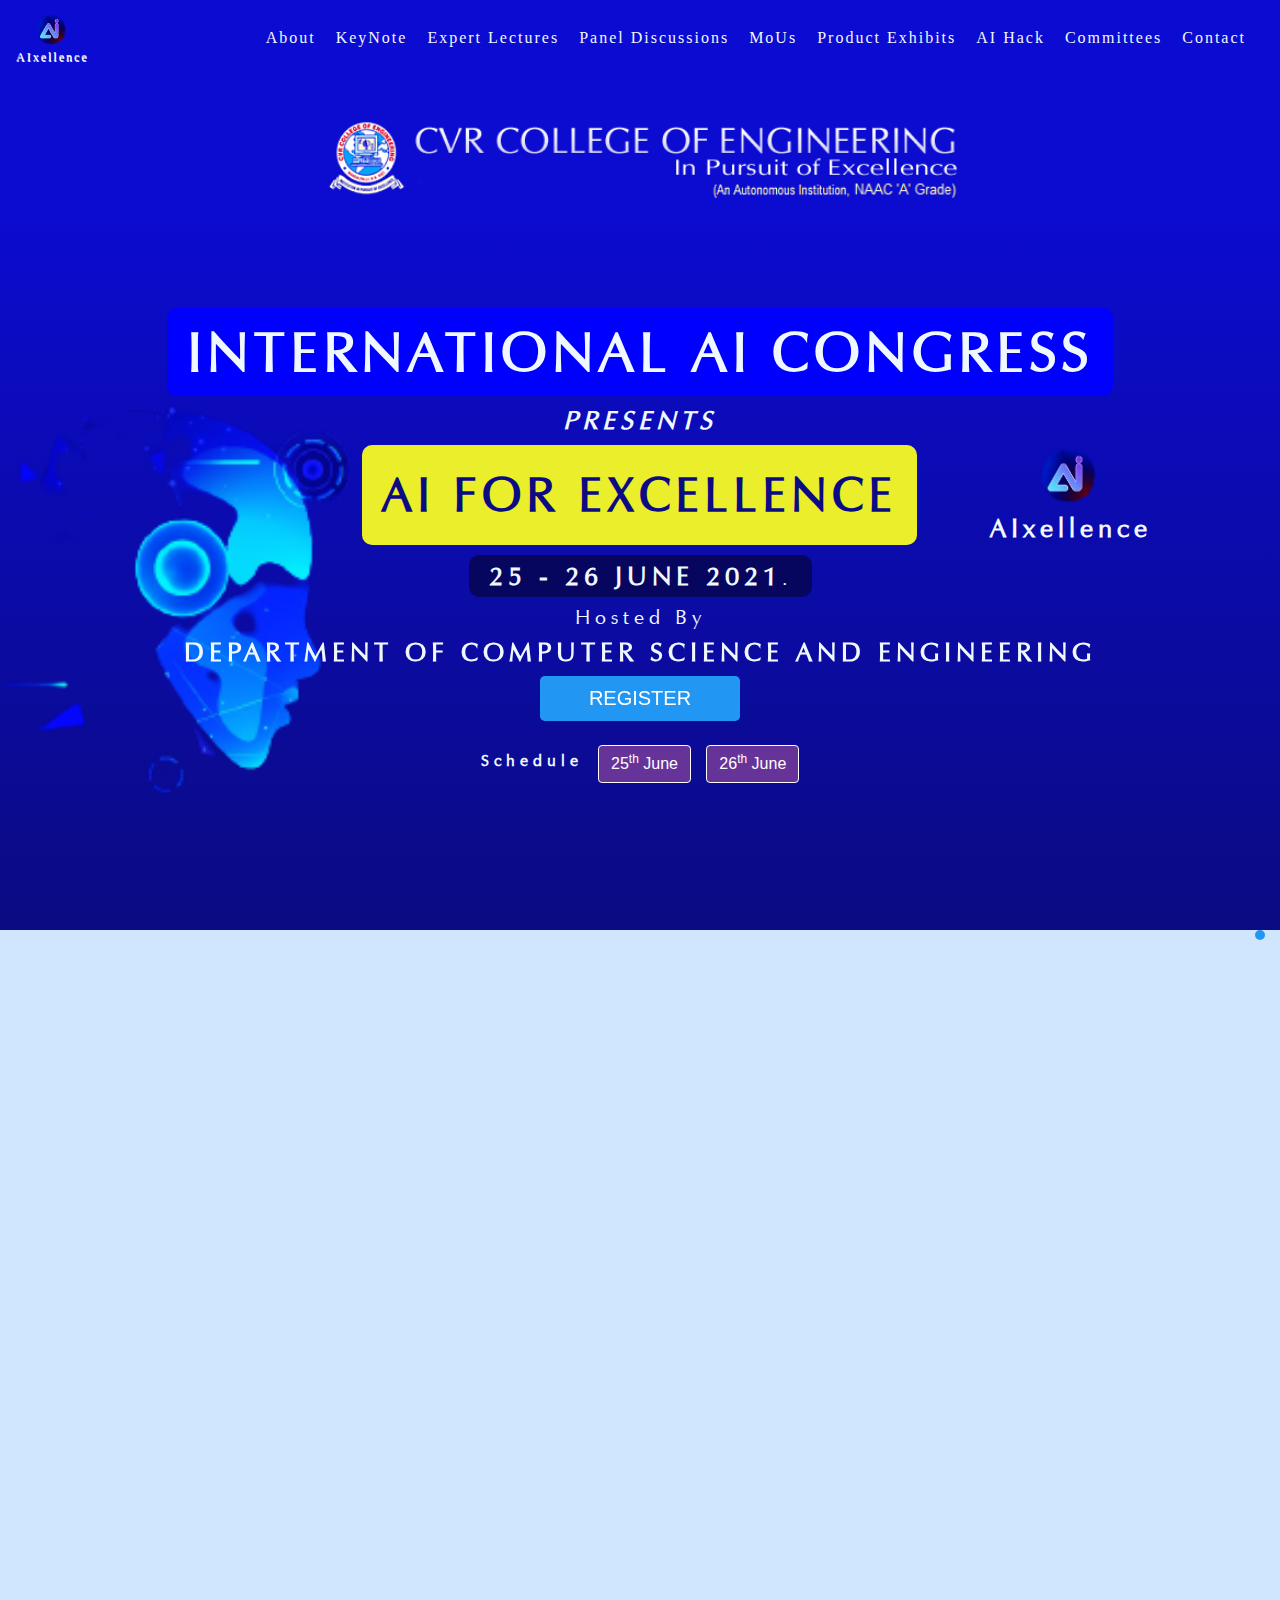
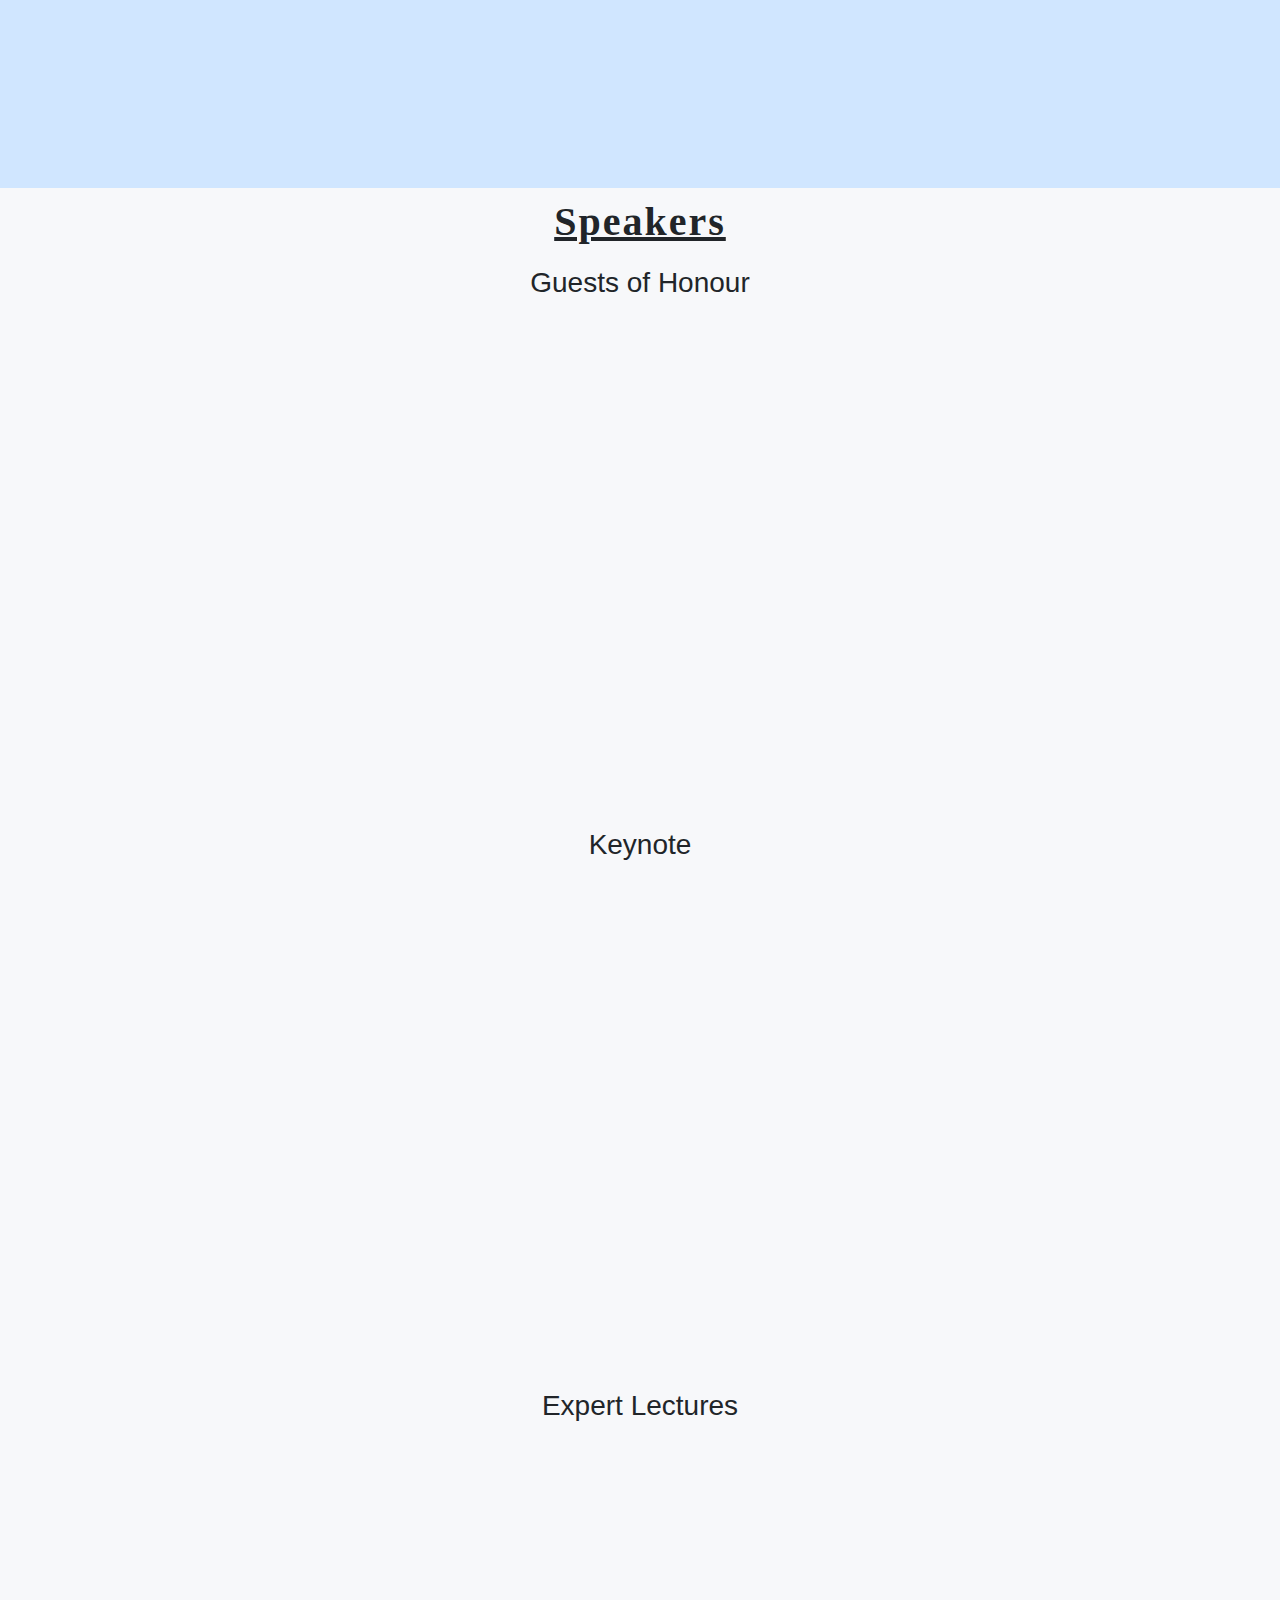
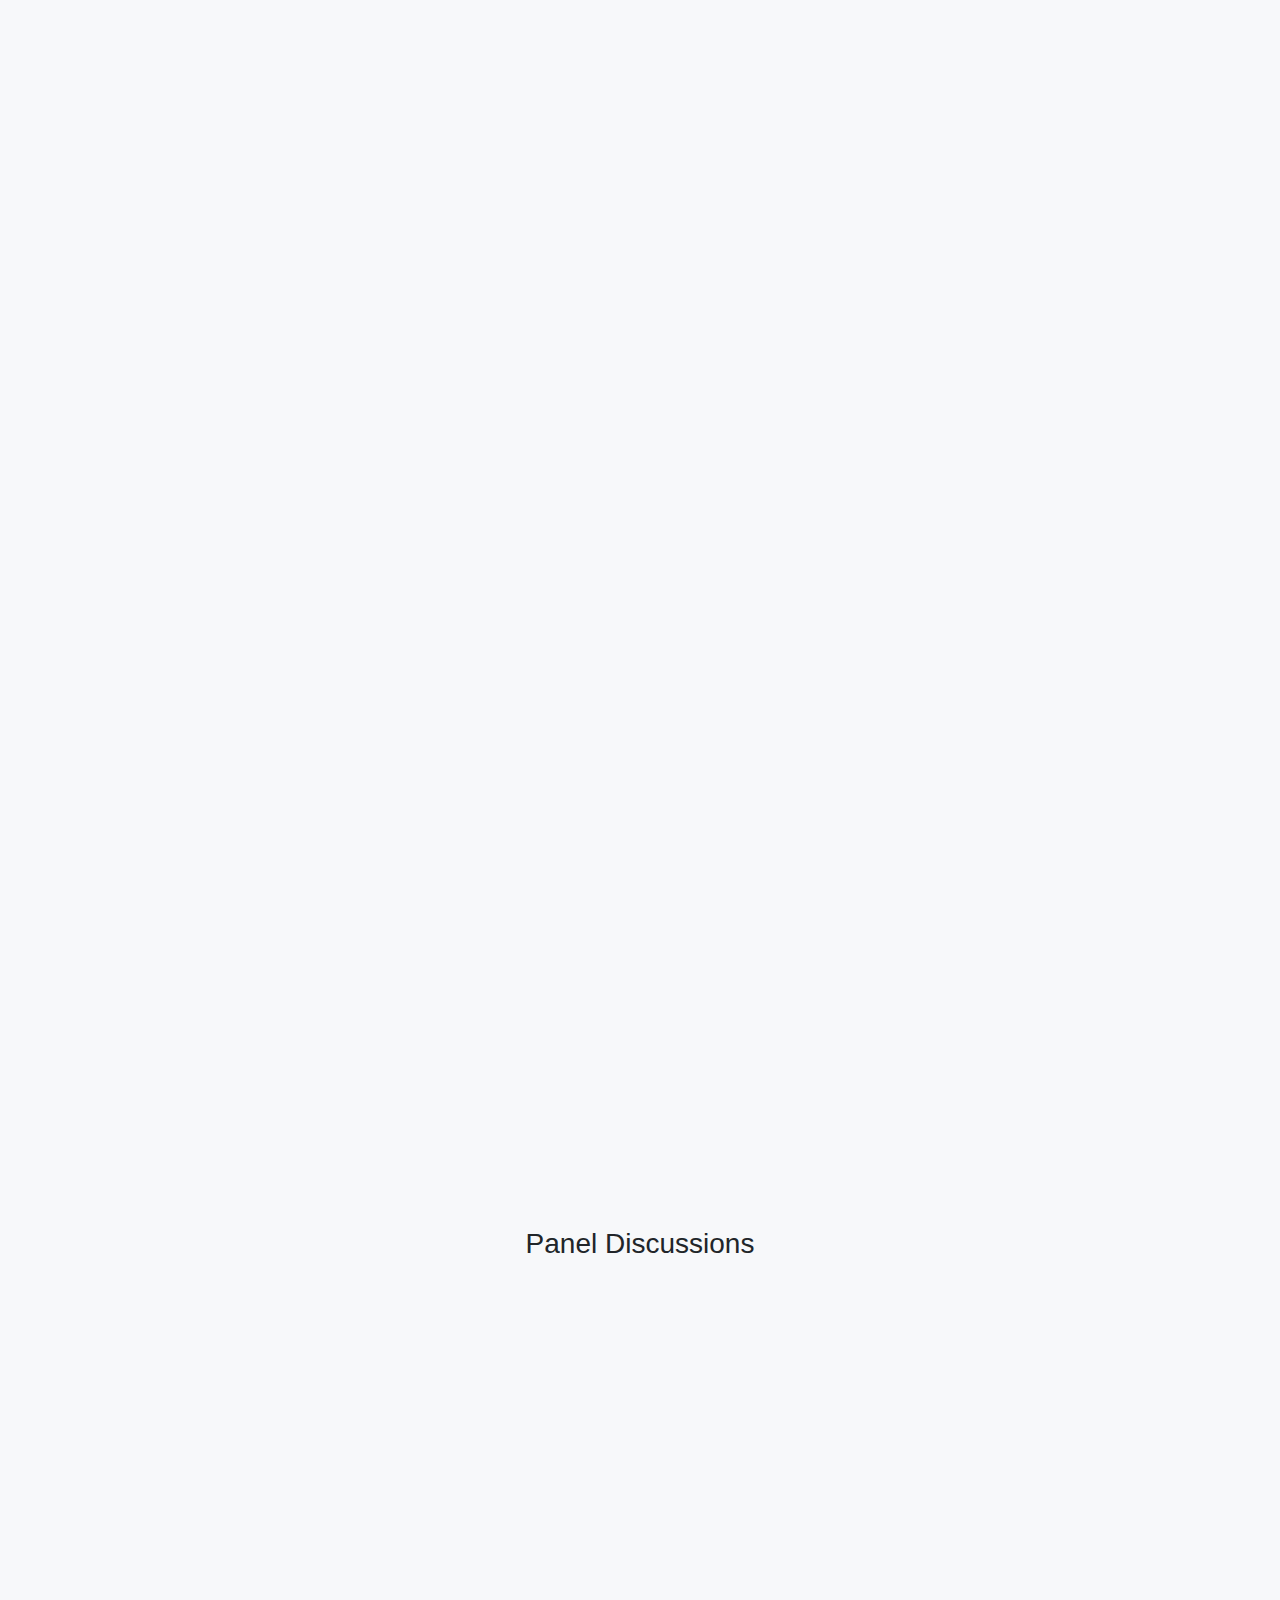
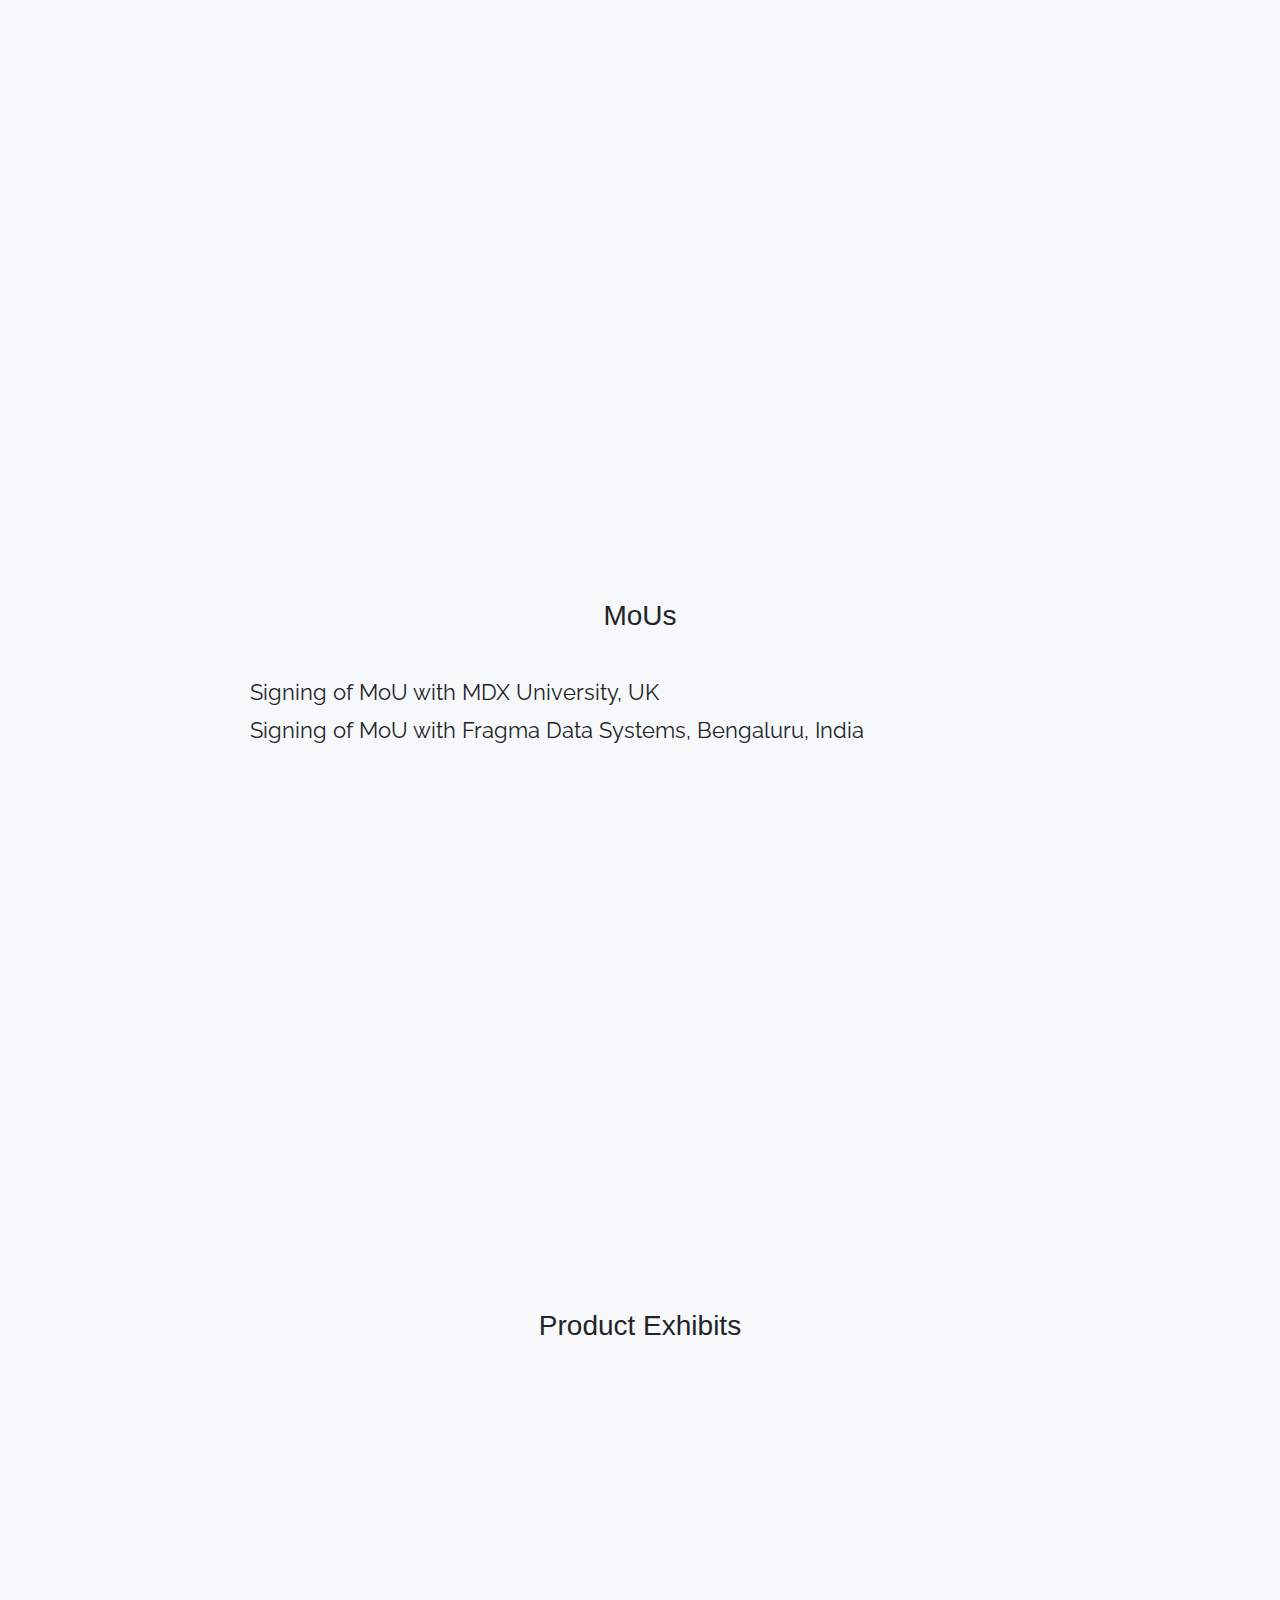
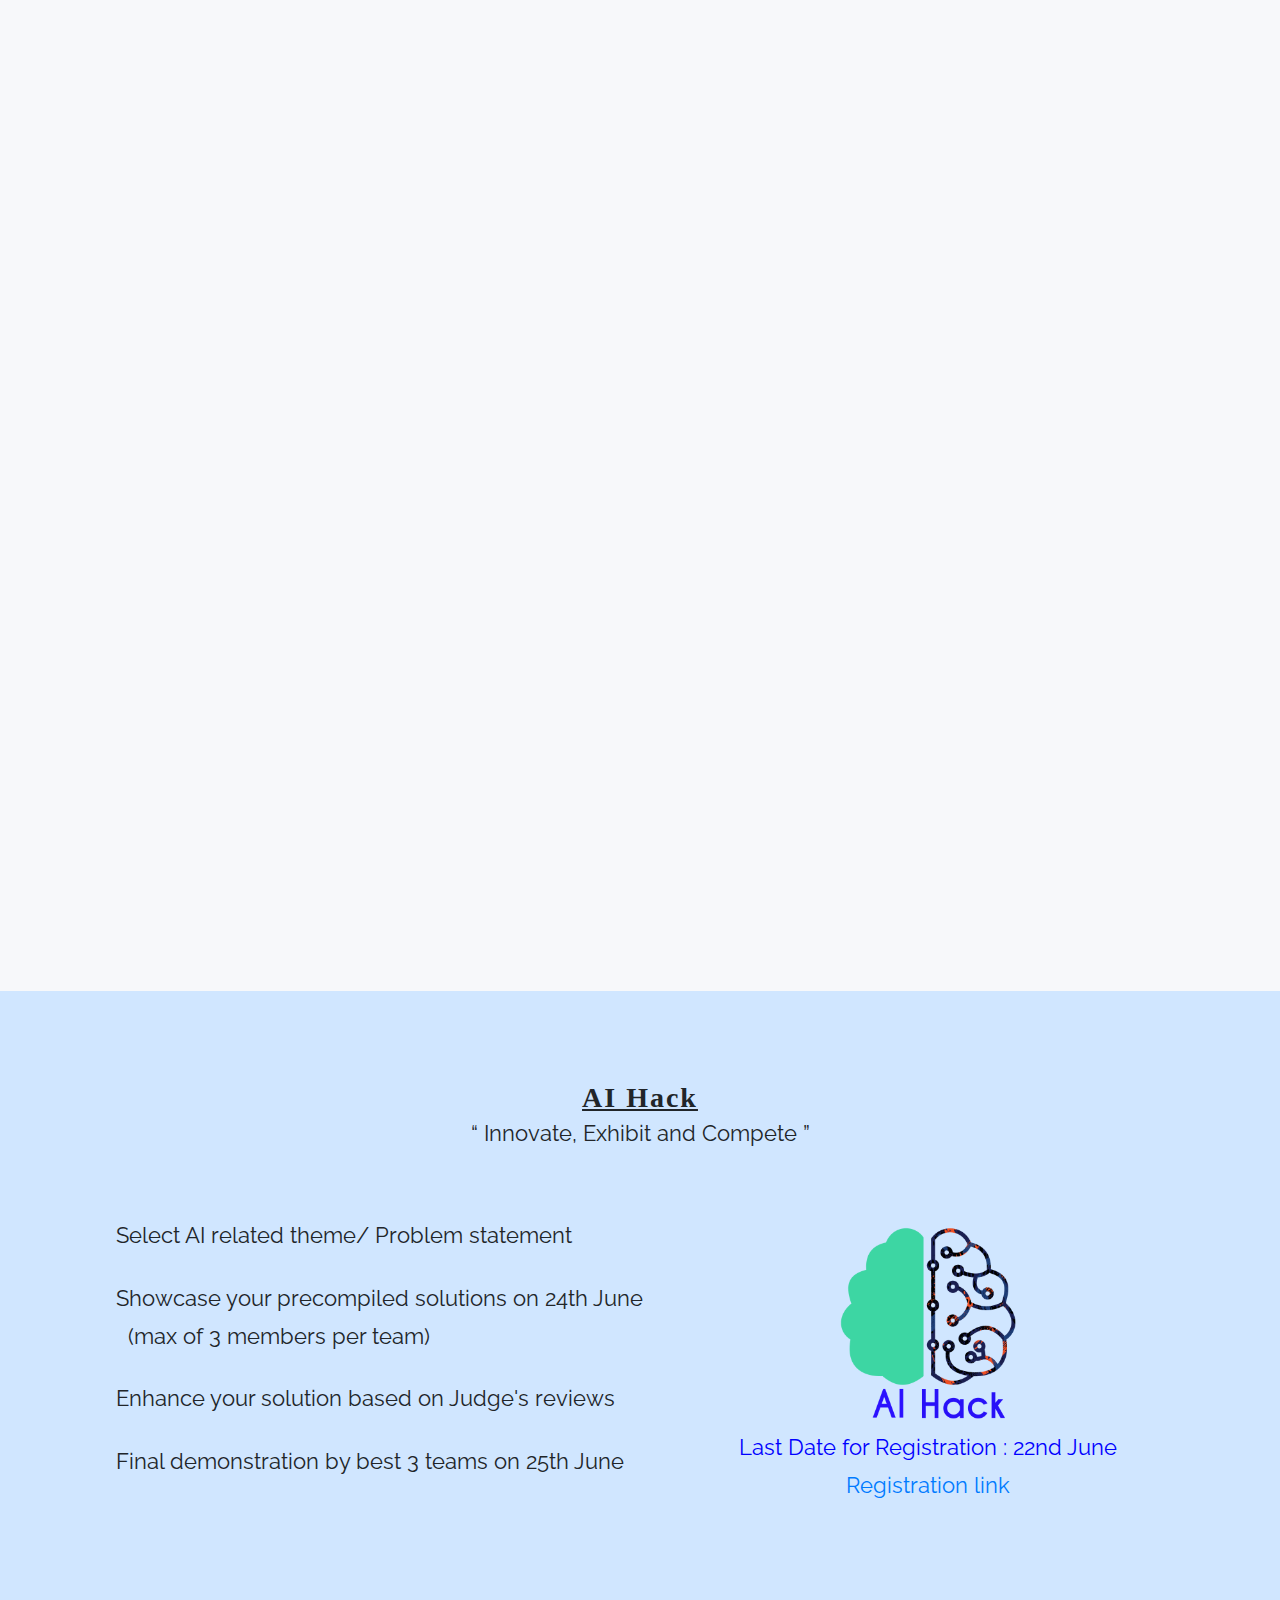
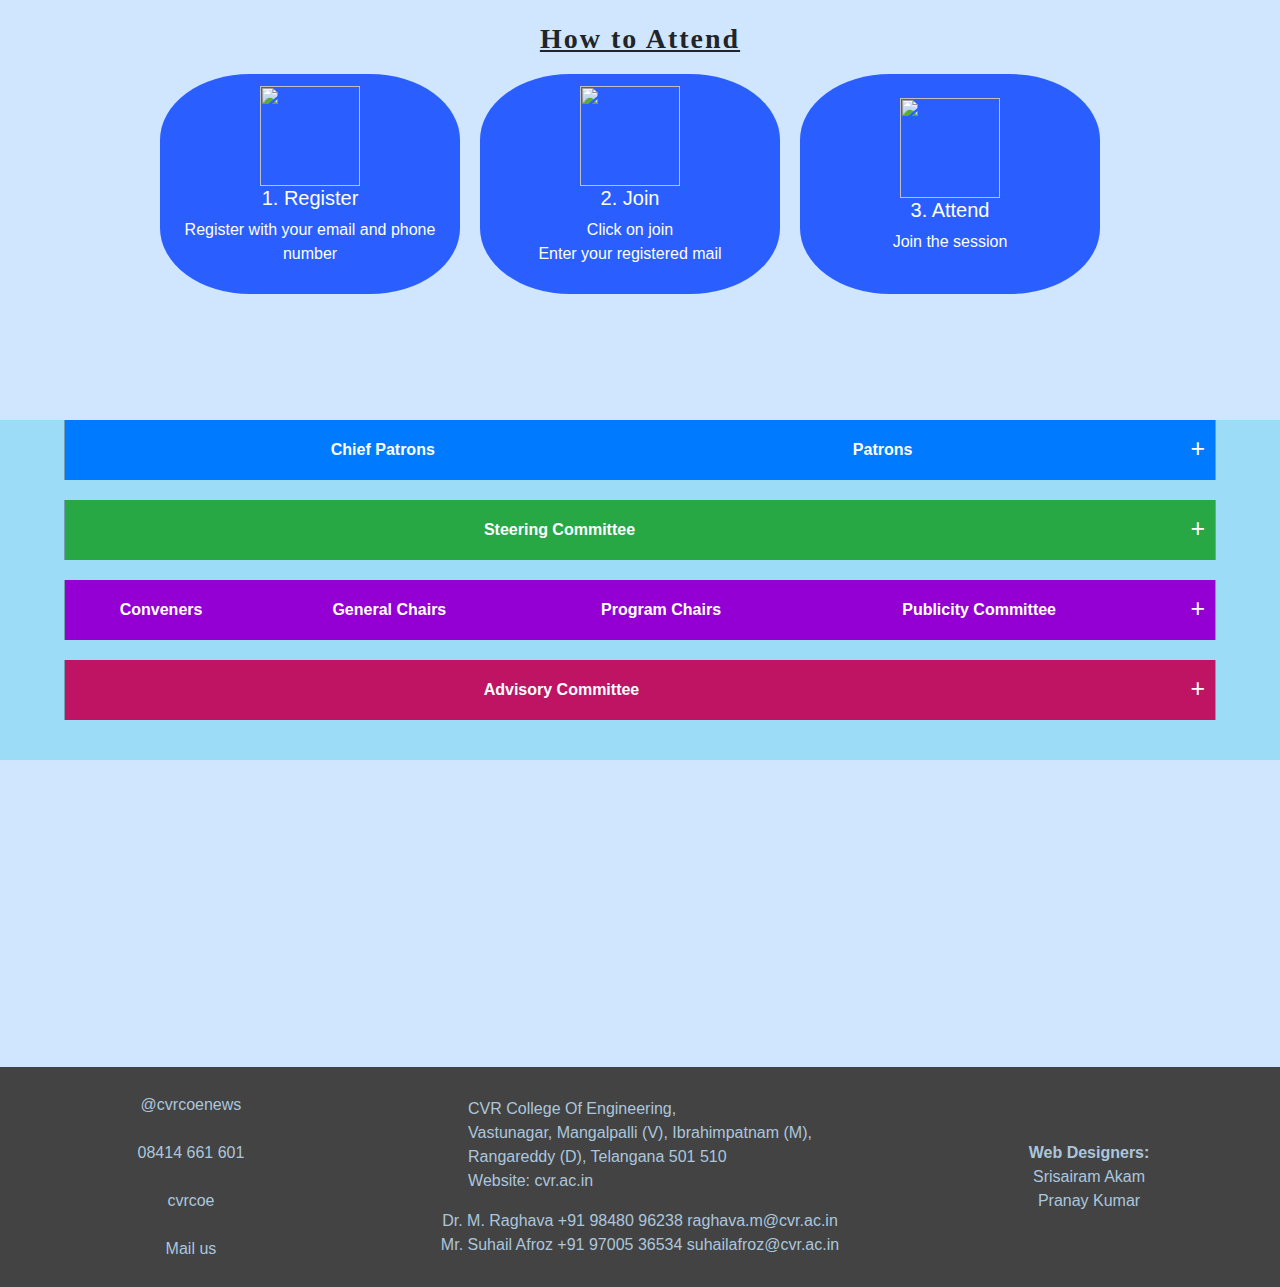
==== commit 2f9692f3: "logo fixed" ====
--- a/index.html
+++ b/index.html
@@ -89,7 +89,7 @@
             </div>
             <div class="buttons">
                 <button id="register" class="btn btn-lg" onclick="register()">REGISTER</button>
-                <button type="button" class="btn btn-lg" data-toggle="modal" data-target="#joinModal">JOIN</button>
+                <!-- <button type="button" class="btn btn-lg" data-toggle="modal" data-target="#joinModal">JOIN</button> -->
                 <!-- <button id="join" class="btn btn-lg disable">Join</button> -->
             </div>
             <div class="scheduleButtons">
--- a/styles/index.css
+++ b/styles/index.css
@@ -533,6 +533,22 @@
     margin-left: 20px;
     right: 18.5%;
 }
+@media only screen and (max-width: 1300px) {
+    .imageBrand {
+        right: 10%;
+    }
+}
+@media only screen and (max-width: 1230px) {
+    .imageBrand {
+        right: 8%;
+    }
+}
+@media only screen and (max-width: 1124px) {
+    .imageBrand {
+        right: 6%;
+    }
+}
+
 
 .imageBrand>img {
     width: 80px;
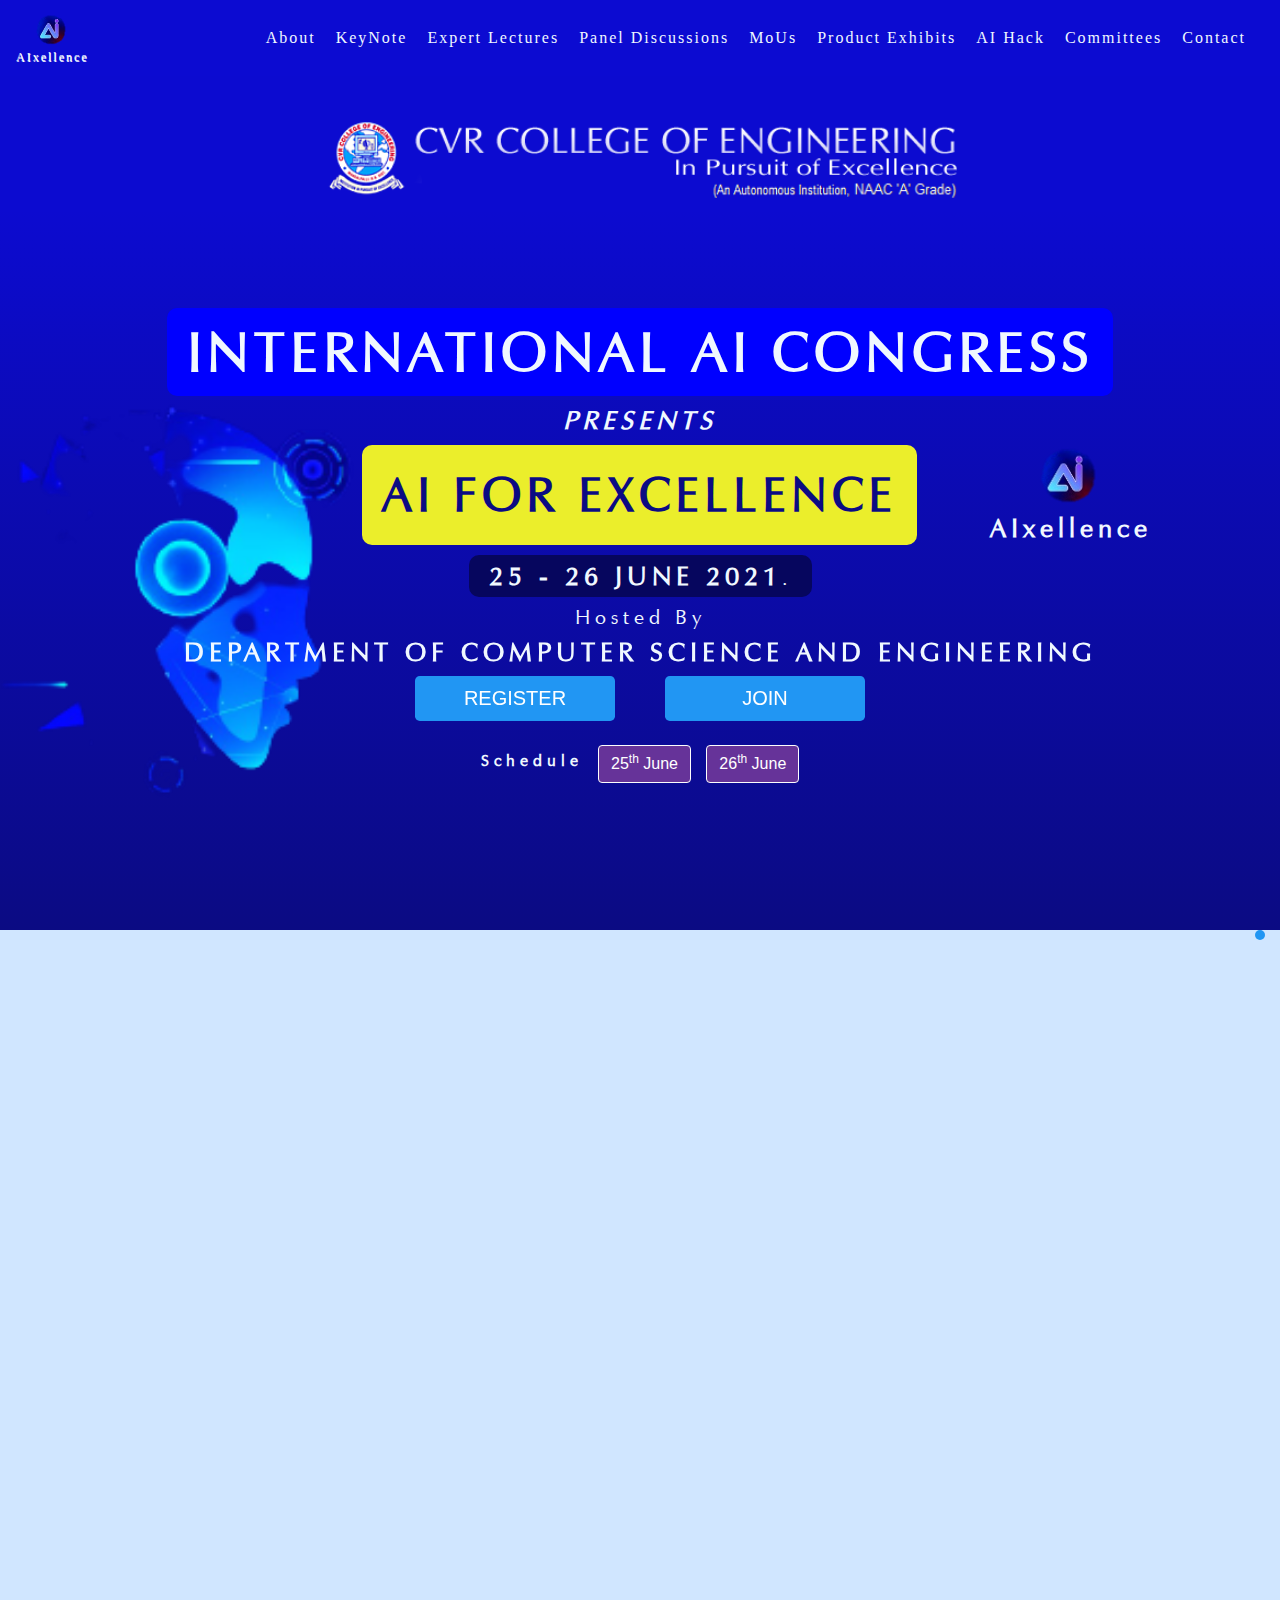
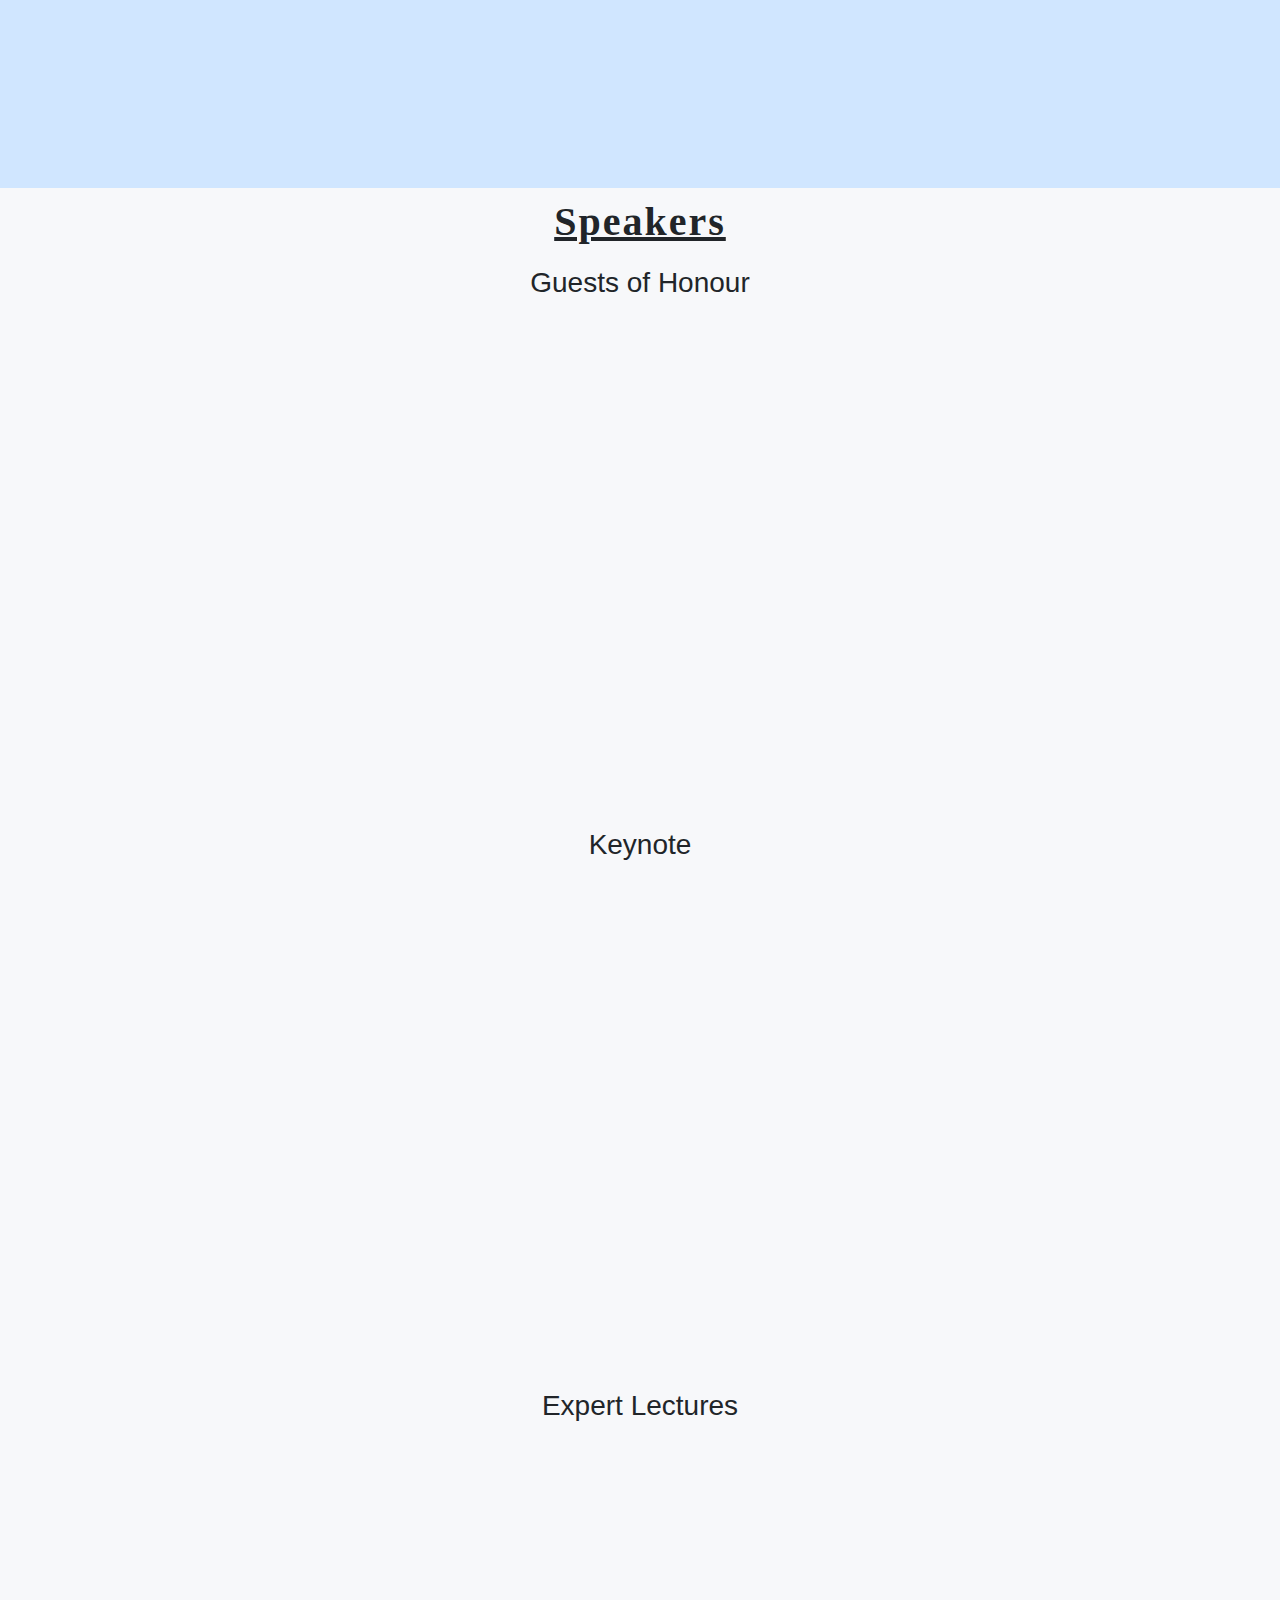
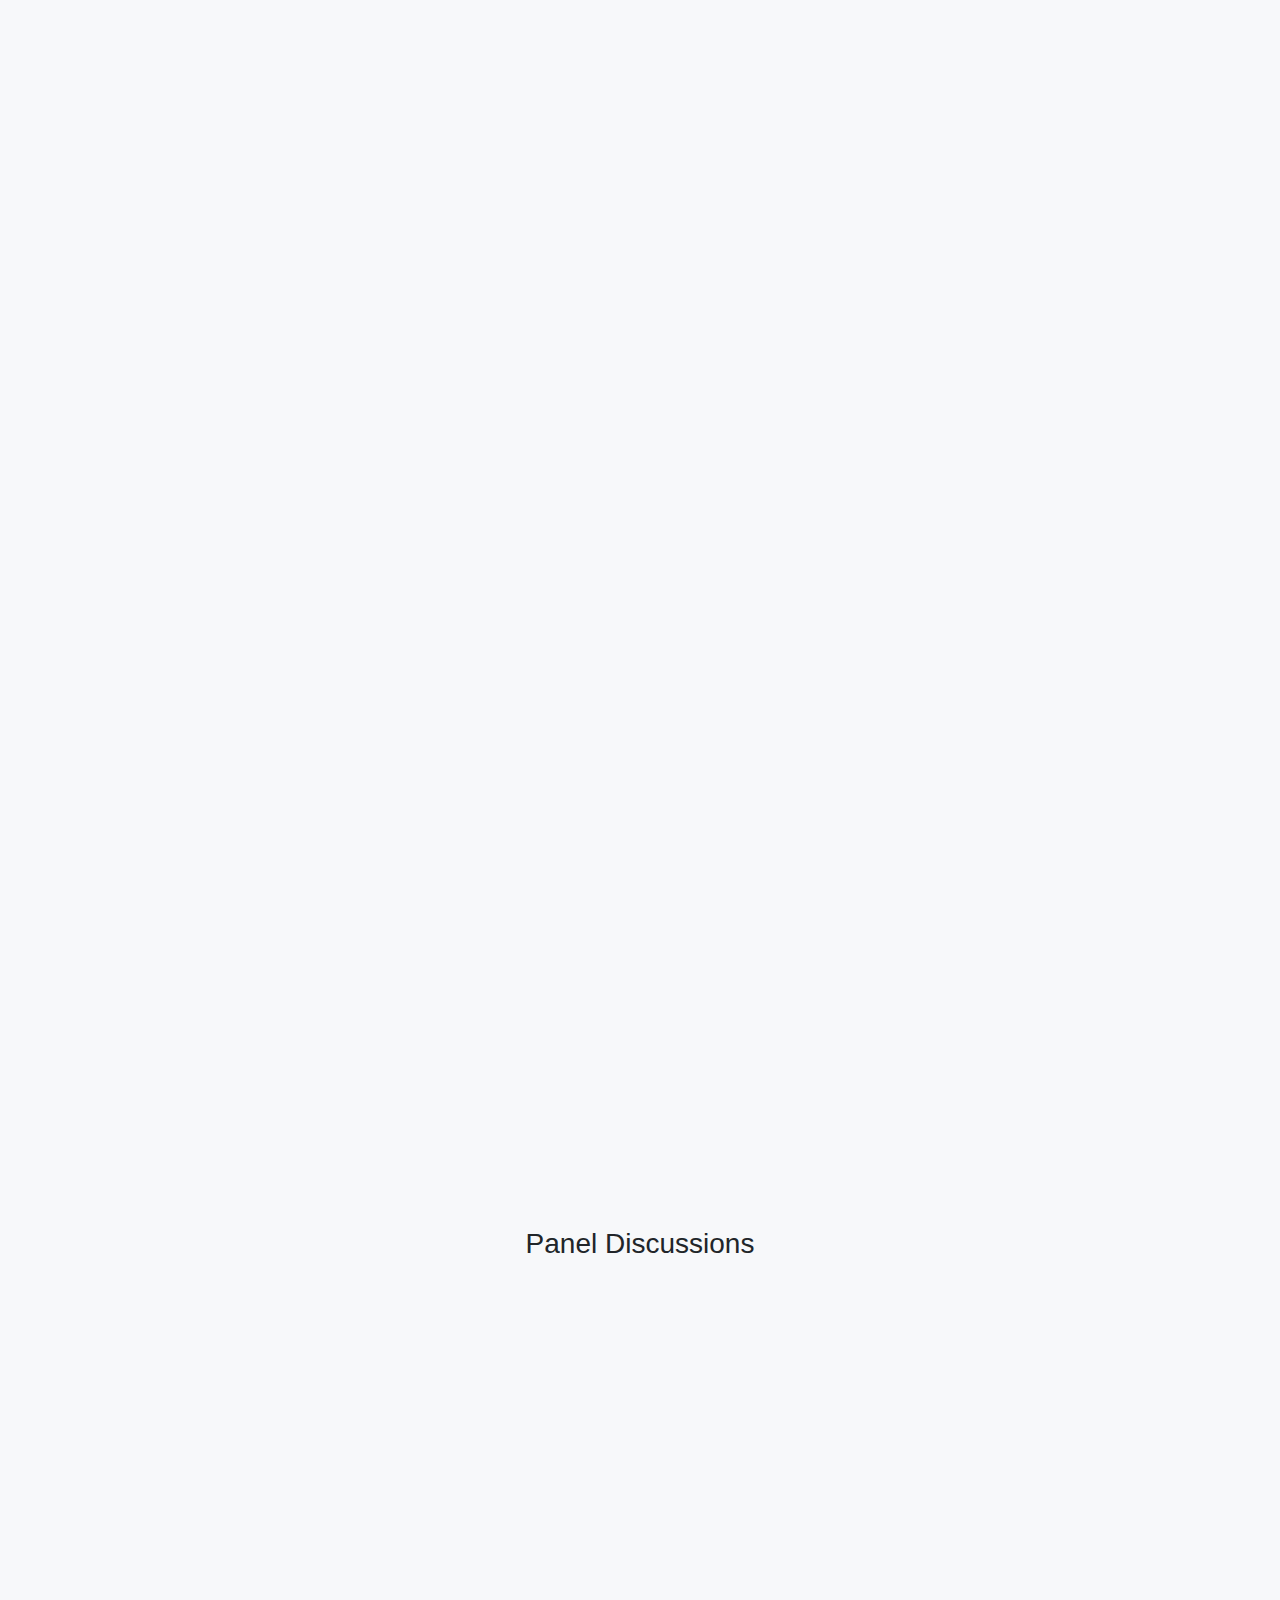
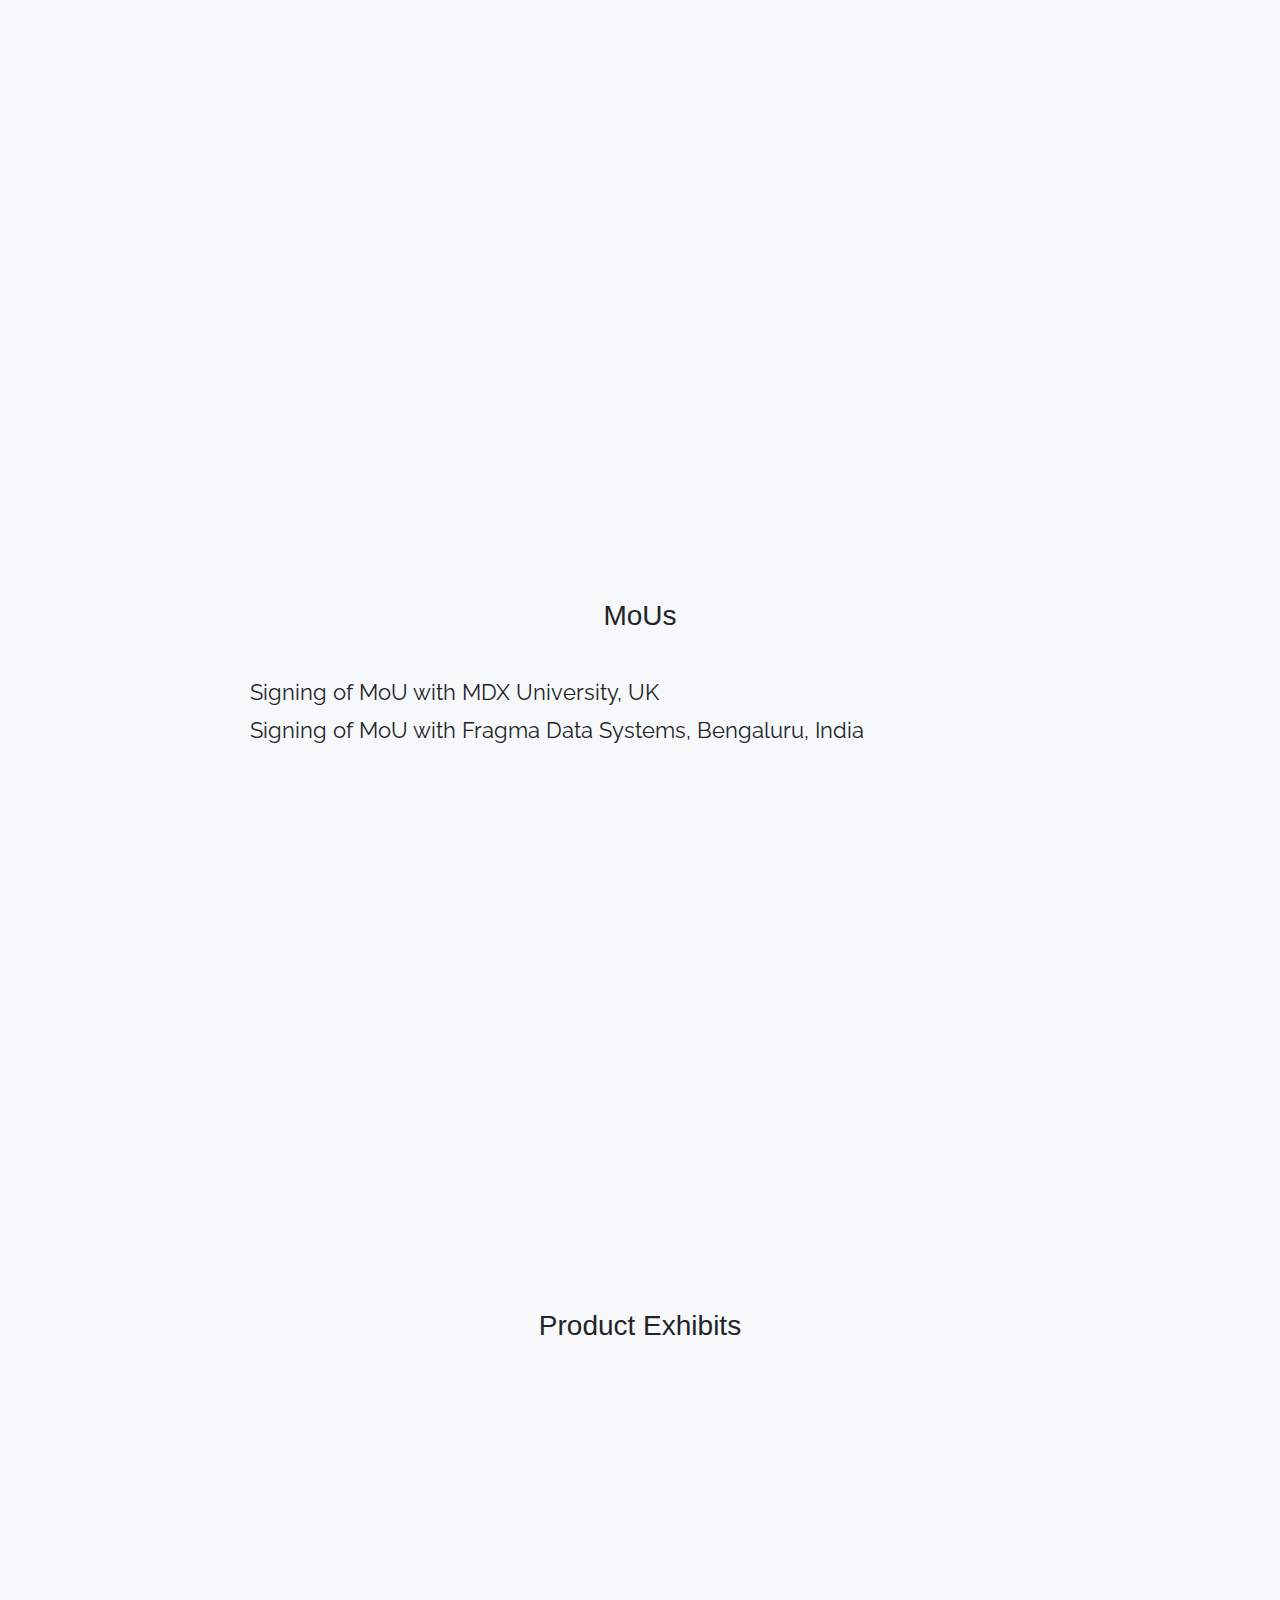
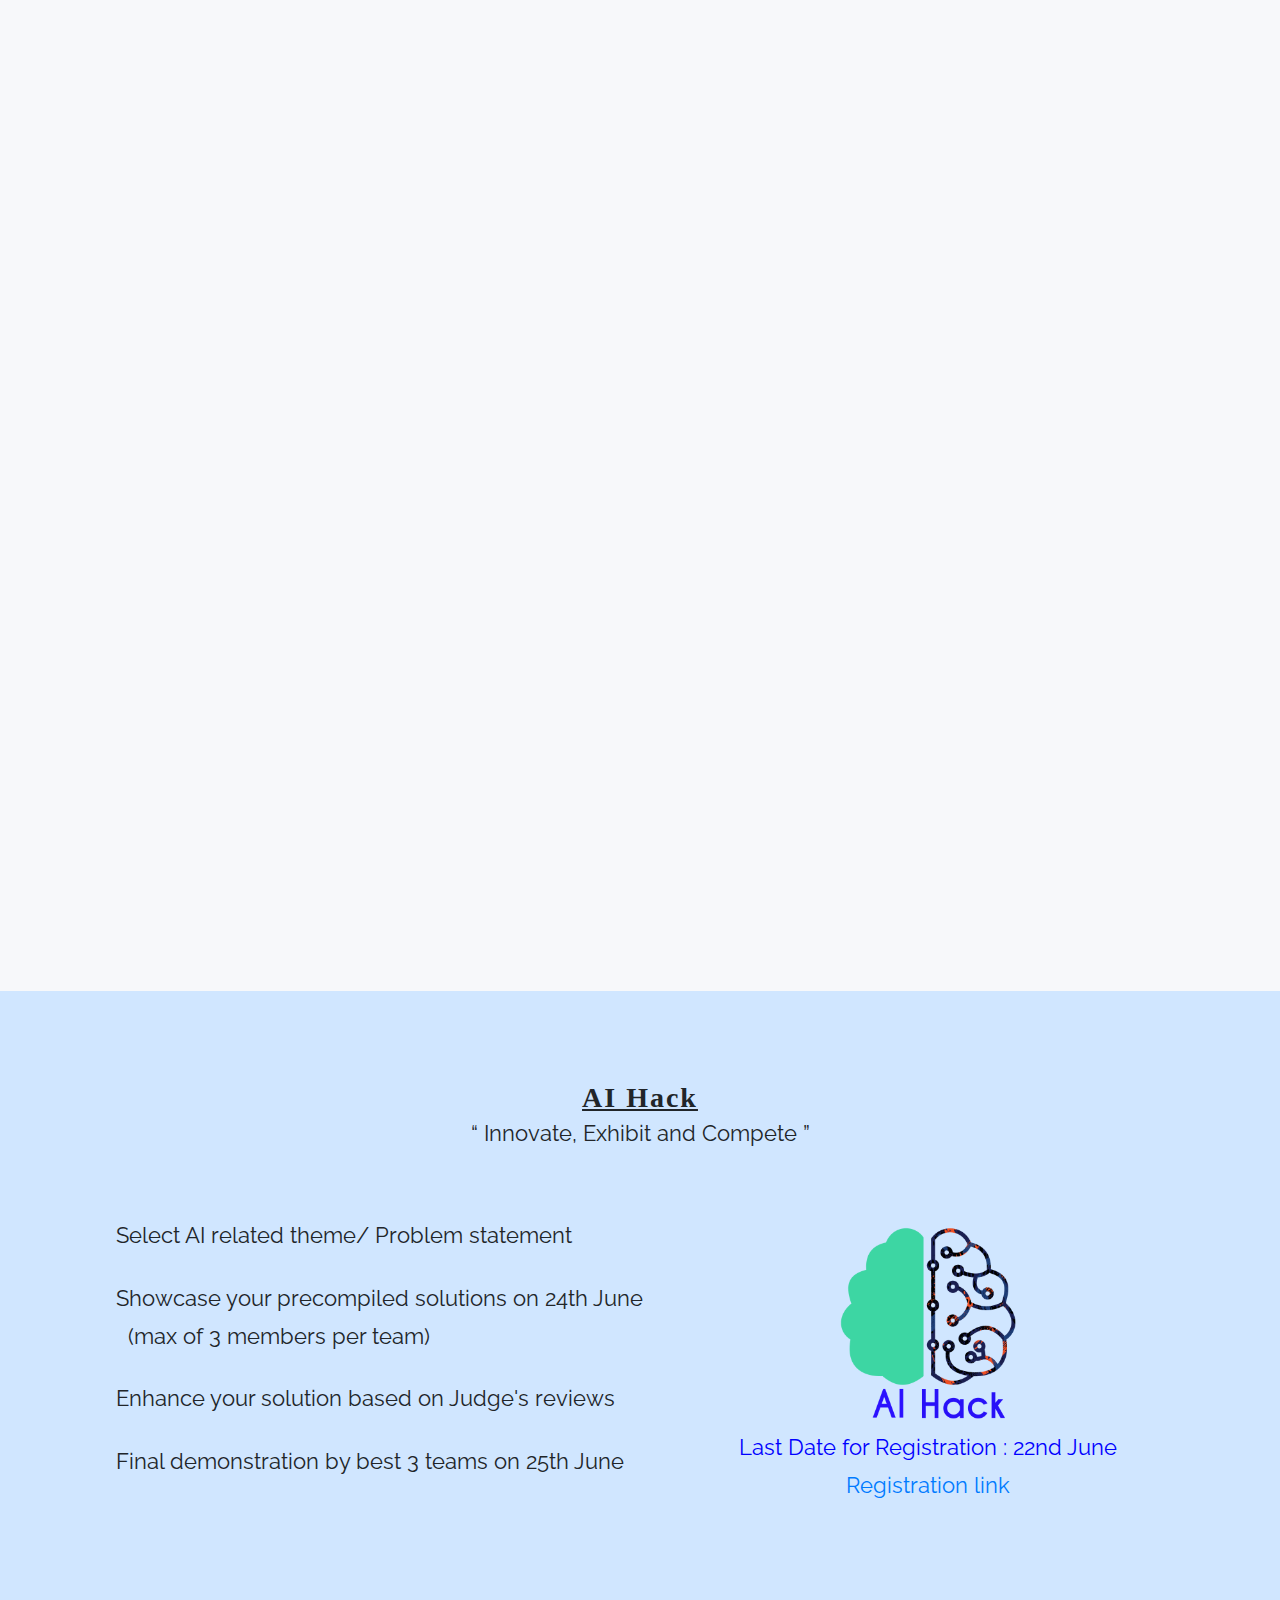
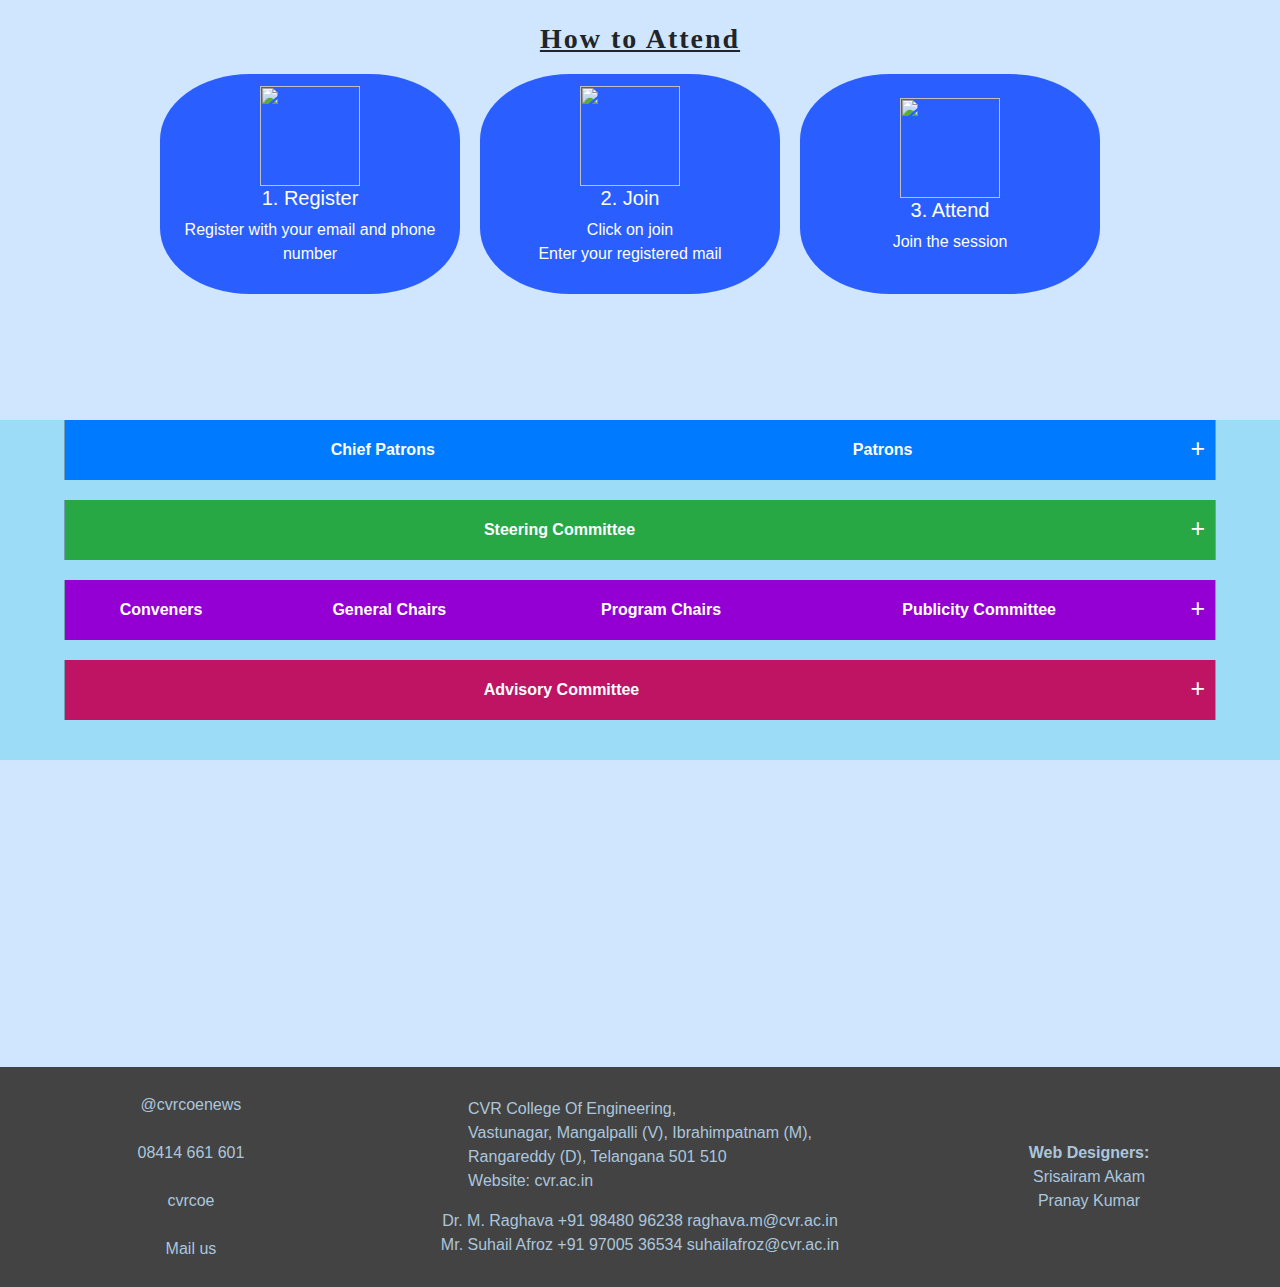
==== commit 57595a9a: "join updated" ====
--- a/index.html
+++ b/index.html
@@ -89,7 +89,7 @@
             </div>
             <div class="buttons">
                 <button id="register" class="btn btn-lg" onclick="register()">REGISTER</button>
-                <!-- <button type="button" class="btn btn-lg" data-toggle="modal" data-target="#joinModal">JOIN</button> -->
+                <button type="button" class="btn btn-lg"  onclick="checked()">JOIN</button>
                 <!-- <button id="join" class="btn btn-lg disable">Join</button> -->
             </div>
             <div class="scheduleButtons">
@@ -371,9 +371,9 @@
                     <div class="speaker-img">
                         <img src="./images/speakers/Ananth Vishwanath.jpeg" alt="image" />
                     </div>
-                    <div class="speaker-name"><span>Ananth Vishwanath</span></div>
-                    <div class="speaker-designation">
-                        Robotics Enthusiast <br> Makers Hive Innovations.
+                    <div class="speaker-name"><span>Ananth Rachakonda</span></div>
+                    <div class="speaker-designation">
+                        Senior Software Engineer <br>  Bionics <br> Makers Hive Innovation.
                     </div>
                 </div>
                 
@@ -678,9 +678,11 @@
                 </div>
                 <div class="modal-body joinModalBody">
                     <h4 style="margin-bottom:25px">Enter your registered email</h4>
+                    <form onsubmit="javascript:check()">
                         <i class="fa fa-envelope"></i>
                         <input type="email" id="email" class="inputInModal" required placeholder="Enter email"/><br><br>
-                        <input type = "button" value = "Verify" class = "btn btn-primary" onclick="check()">
+                        <input type = "submit" value = "Verify" class = "btn btn-primary" >
+                    </form>
                 </div>
                 <div class="modal-footer">
                     <button type="button" class="btn btn-default" data-dismiss="modal">Close</button>
@@ -701,7 +703,7 @@
               </button>
             </div>
             <div class="modal-body">
-                <table class="container day1Table">
+                <table class="container day1Table table table-striped ">
                     <thead>
                         <tr>
                             <th style="text-align:center;">Time</th>
@@ -792,7 +794,7 @@
               </button>
             </div>
             <div class="modal-body">
-                <table class="container day2Table">
+                <table class="container day2Table table table-striped ">
                     <thead>
                        
                         <tr>
@@ -846,7 +848,7 @@
                     <tr>
                         <td>3.15 PM to 3.45 PM</td>
                         <td>Exhibits - 5</td>
-                        <td>Ananth V, Makers Hive Innovation</td>
+                        <td>Ananth Rachakonda, Makers Hive Innovation</td>
                     </tr>
                     <tr>
                         <td>3.45 PM to 5.00 PM</td>
@@ -864,7 +866,11 @@
           </div>
         </div>
       </div>
-
+      <div id="popup" class="popup popupHide">
+          <div class="spinner">
+            <i class="fas fa-spinner fa-pulse"></i>
+          </div>
+      </div>
 
     <!-- & scripts -->
     <script  src="https://ajax.googleapis.com/ajax/libs/jquery/3.6.0/jquery.min.js "></script>
@@ -876,6 +882,7 @@
     <script defer src="./scripts/mobile.js "></script>
     <script src="./scripts/aos.js"></script>
     <script defer src="./scripts/indexDatabase.js"></script>
+    <script src="https://cdnjs.cloudflare.com/ajax/libs/crypto-js/4.0.0/crypto-js.min.js" integrity="sha512-nOQuvD9nKirvxDdvQ9OMqe2dgapbPB7vYAMrzJihw5m+aNcf0dX53m6YxM4LgA9u8e9eg9QX+/+mPu8kCNpV2A==" crossorigin="anonymous" referrerpolicy="no-referrer"></script>
     <script>
         AOS.init({
             delay: 200
--- a/styles/index.css
+++ b/styles/index.css
@@ -548,16 +548,12 @@
         right: 6%;
     }
 }
-
-
 .imageBrand>img {
     width: 80px;
-    /* margin-left: 200px; */
     margin: 0 auto;
 }
 
 .imageBrand>p {
-    /* margin-left: 70px; */
     text-align: right;
 }
 
@@ -709,4 +705,32 @@
 .scheduleButtons>button{
     background-color: rebeccapurple !important;
     border:1px solid rgb(253, 253, 253);
-}+}
+
+
+.popup{
+    height: 100vh;
+    /* display: flex; */
+    /* align-items: center; */
+    /* justify-content: center; */
+    background-color: rgba(252, 246, 246, 0.5);
+    position: fixed;
+    top: 0;
+    width: 100vw;
+    
+    z-index: 100000 !important;
+}
+.spinner{
+    position: absolute;
+    top: 25%;
+    left: 46%;
+    
+}
+.spinner>i{
+    color: #2b05ff;
+    font-size: 4rem;
+    text-shadow: 0.5px 0.5px 2px rgb(250, 11, 43);
+}
+.popupHide{
+    display: none;
+}
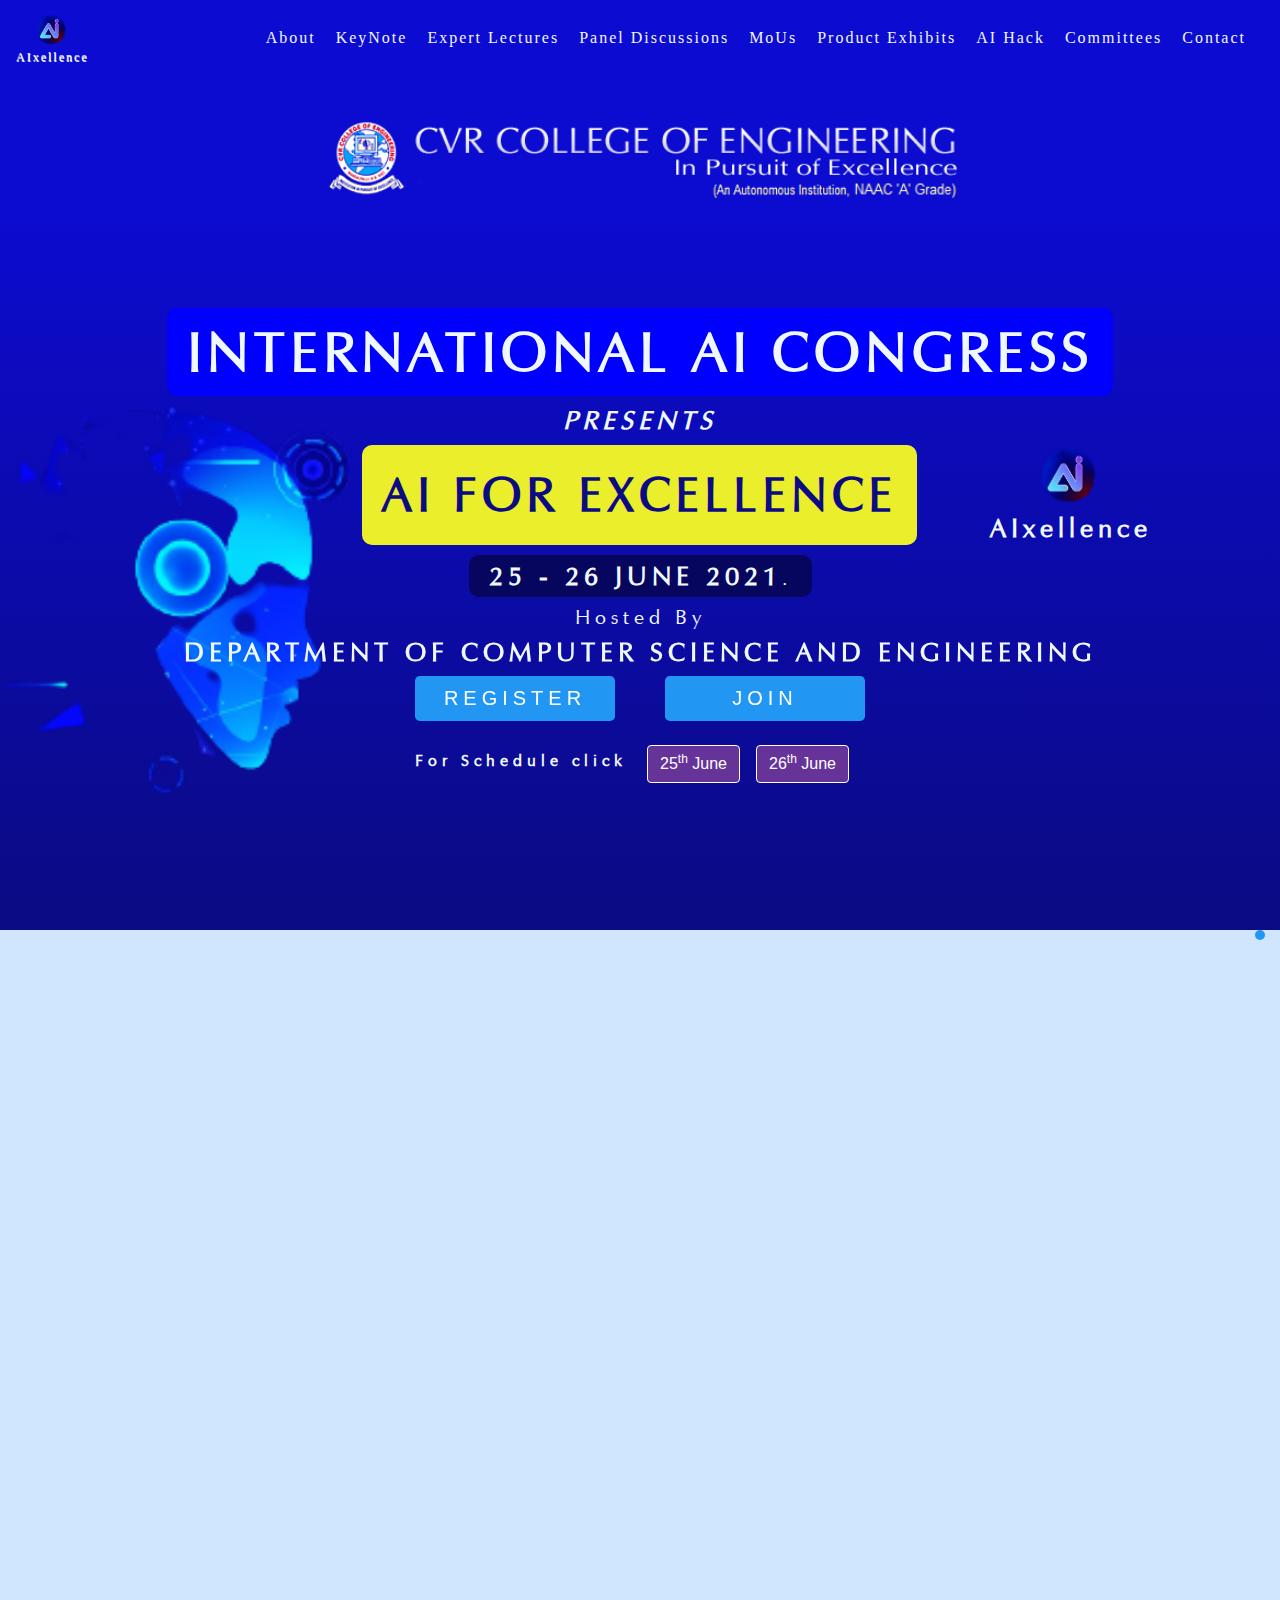
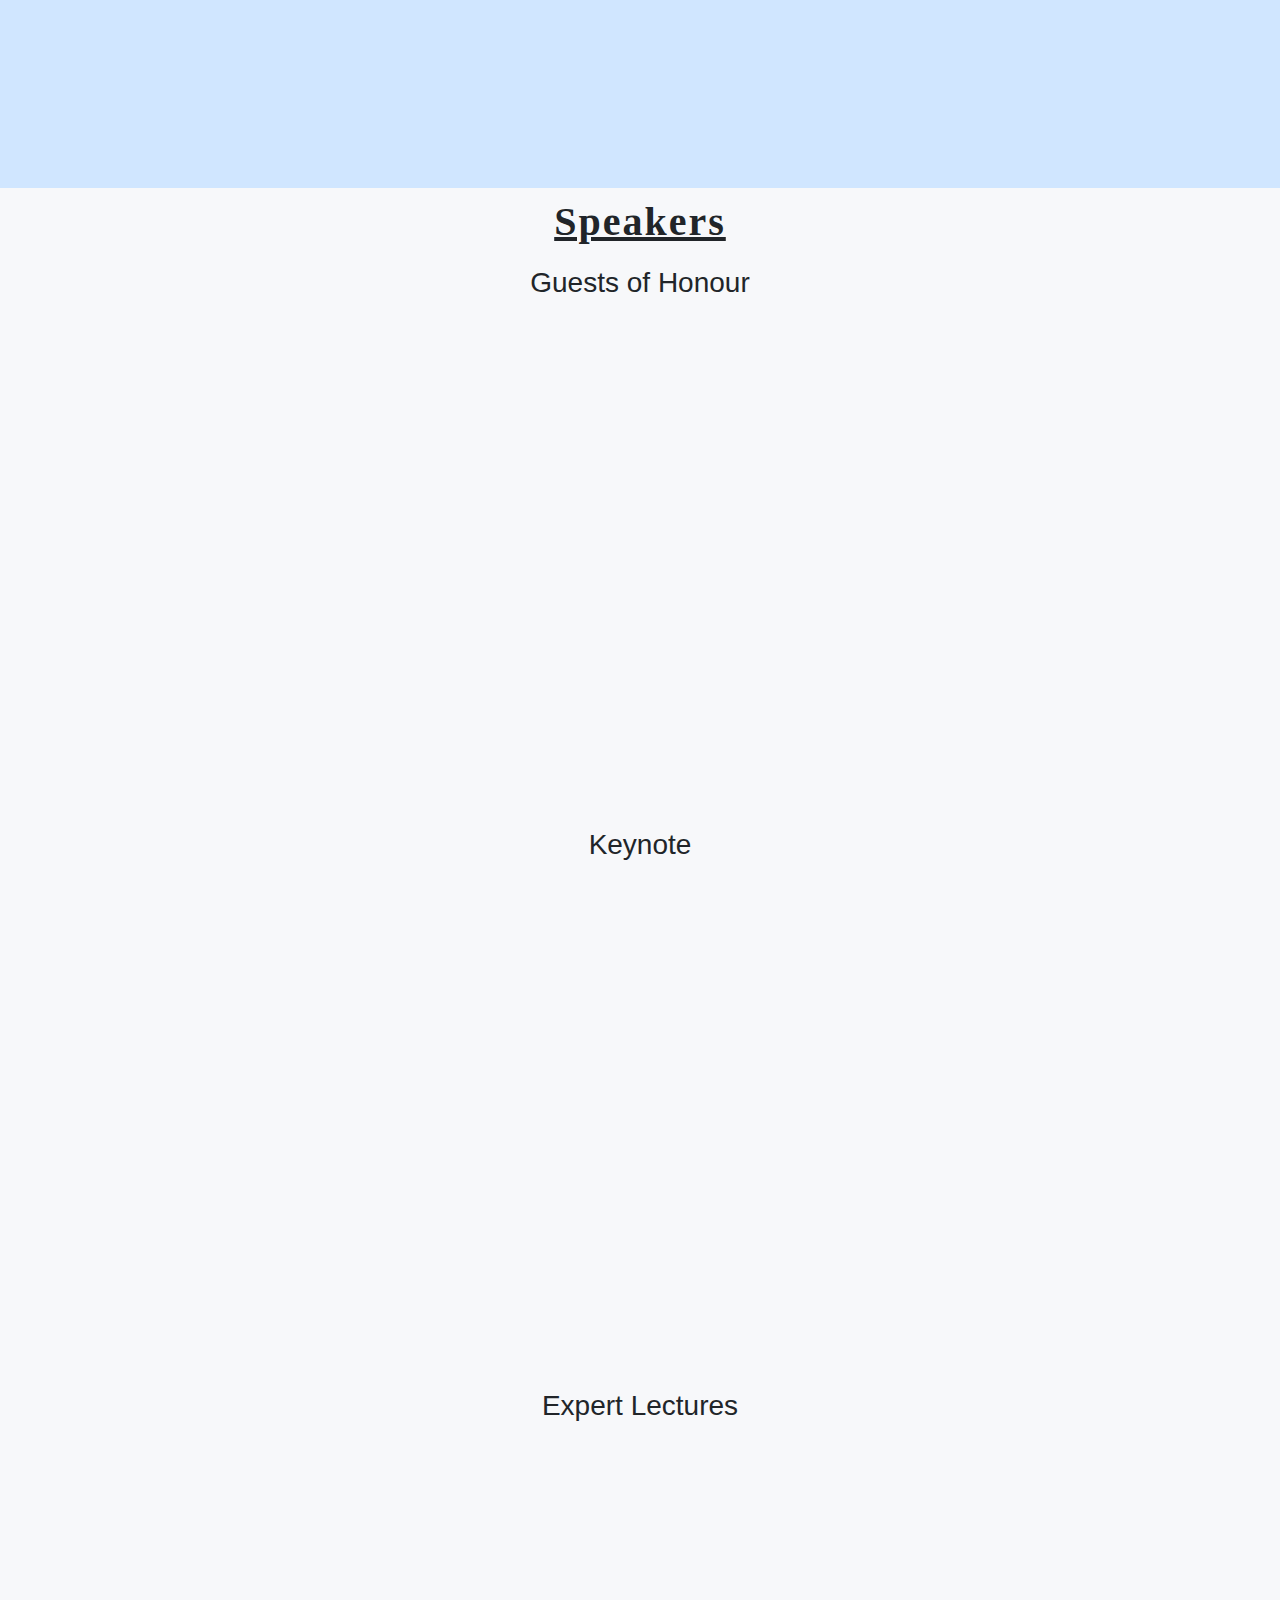
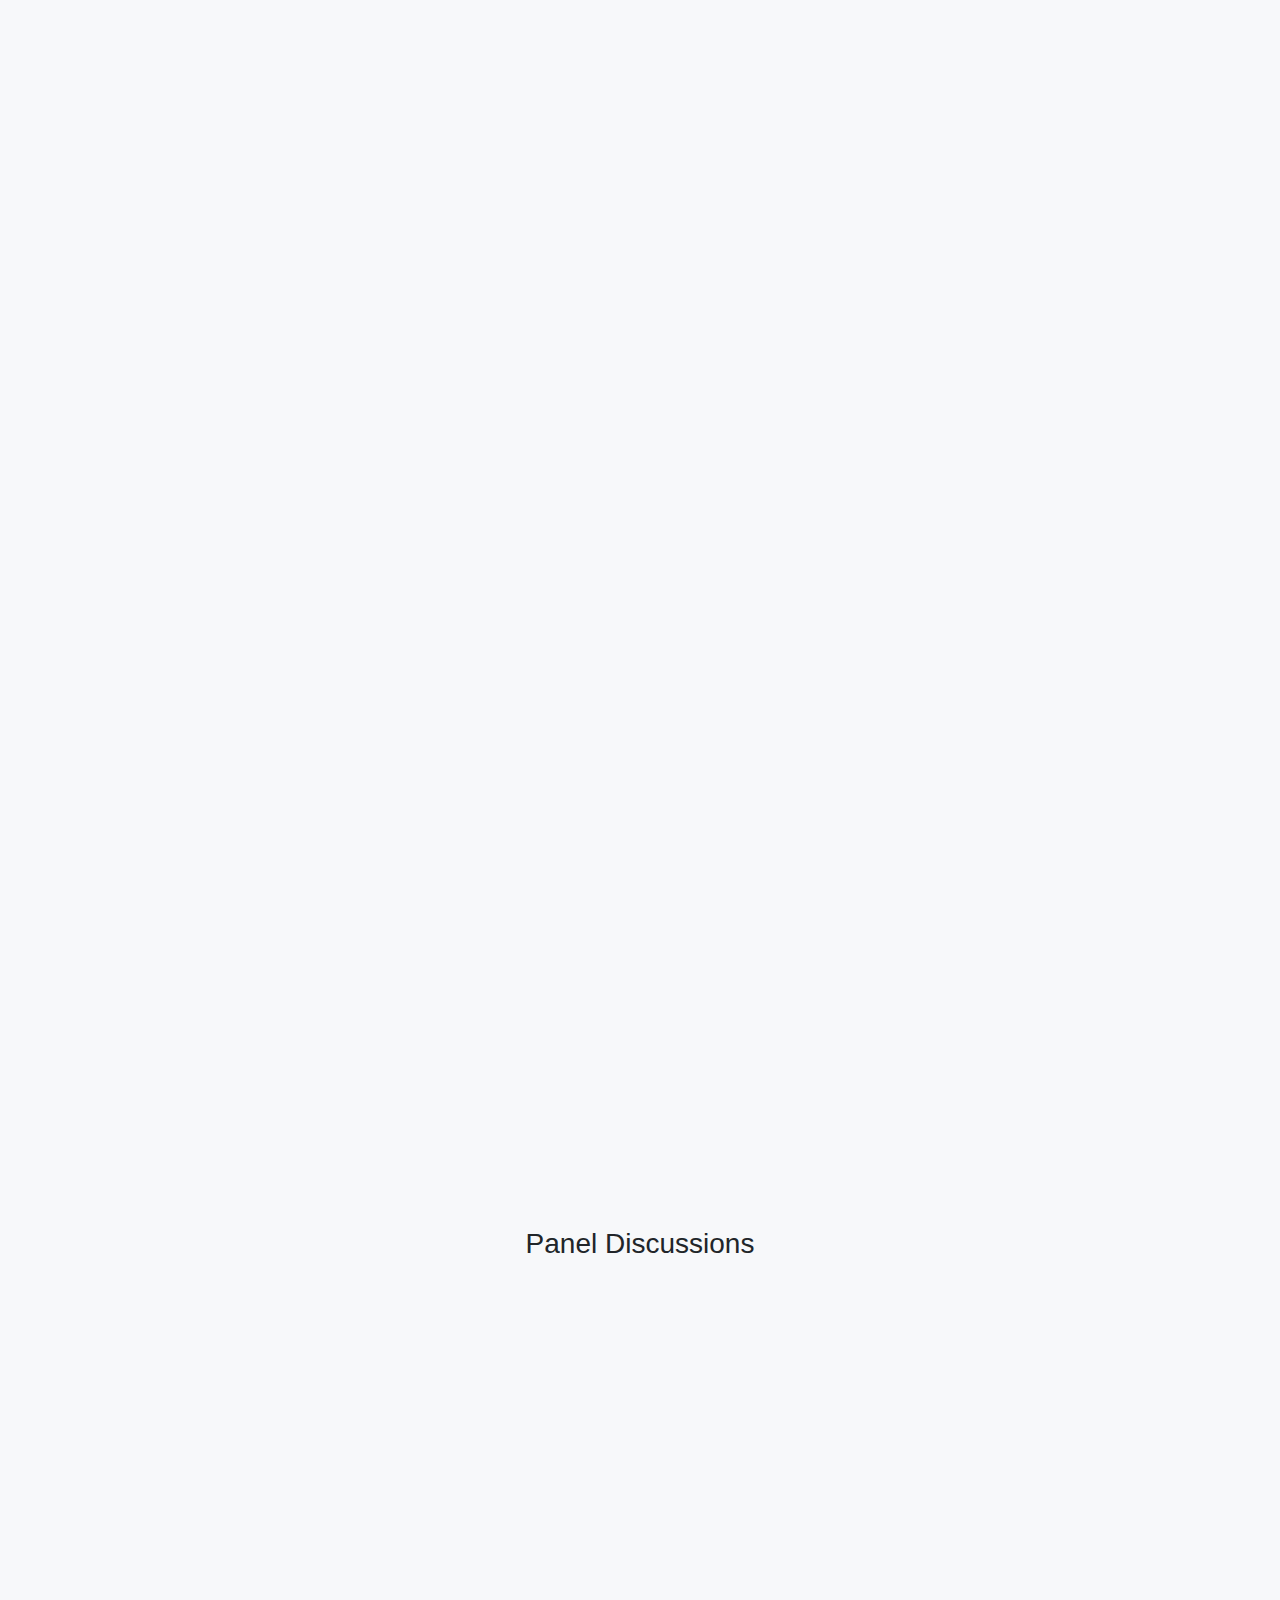
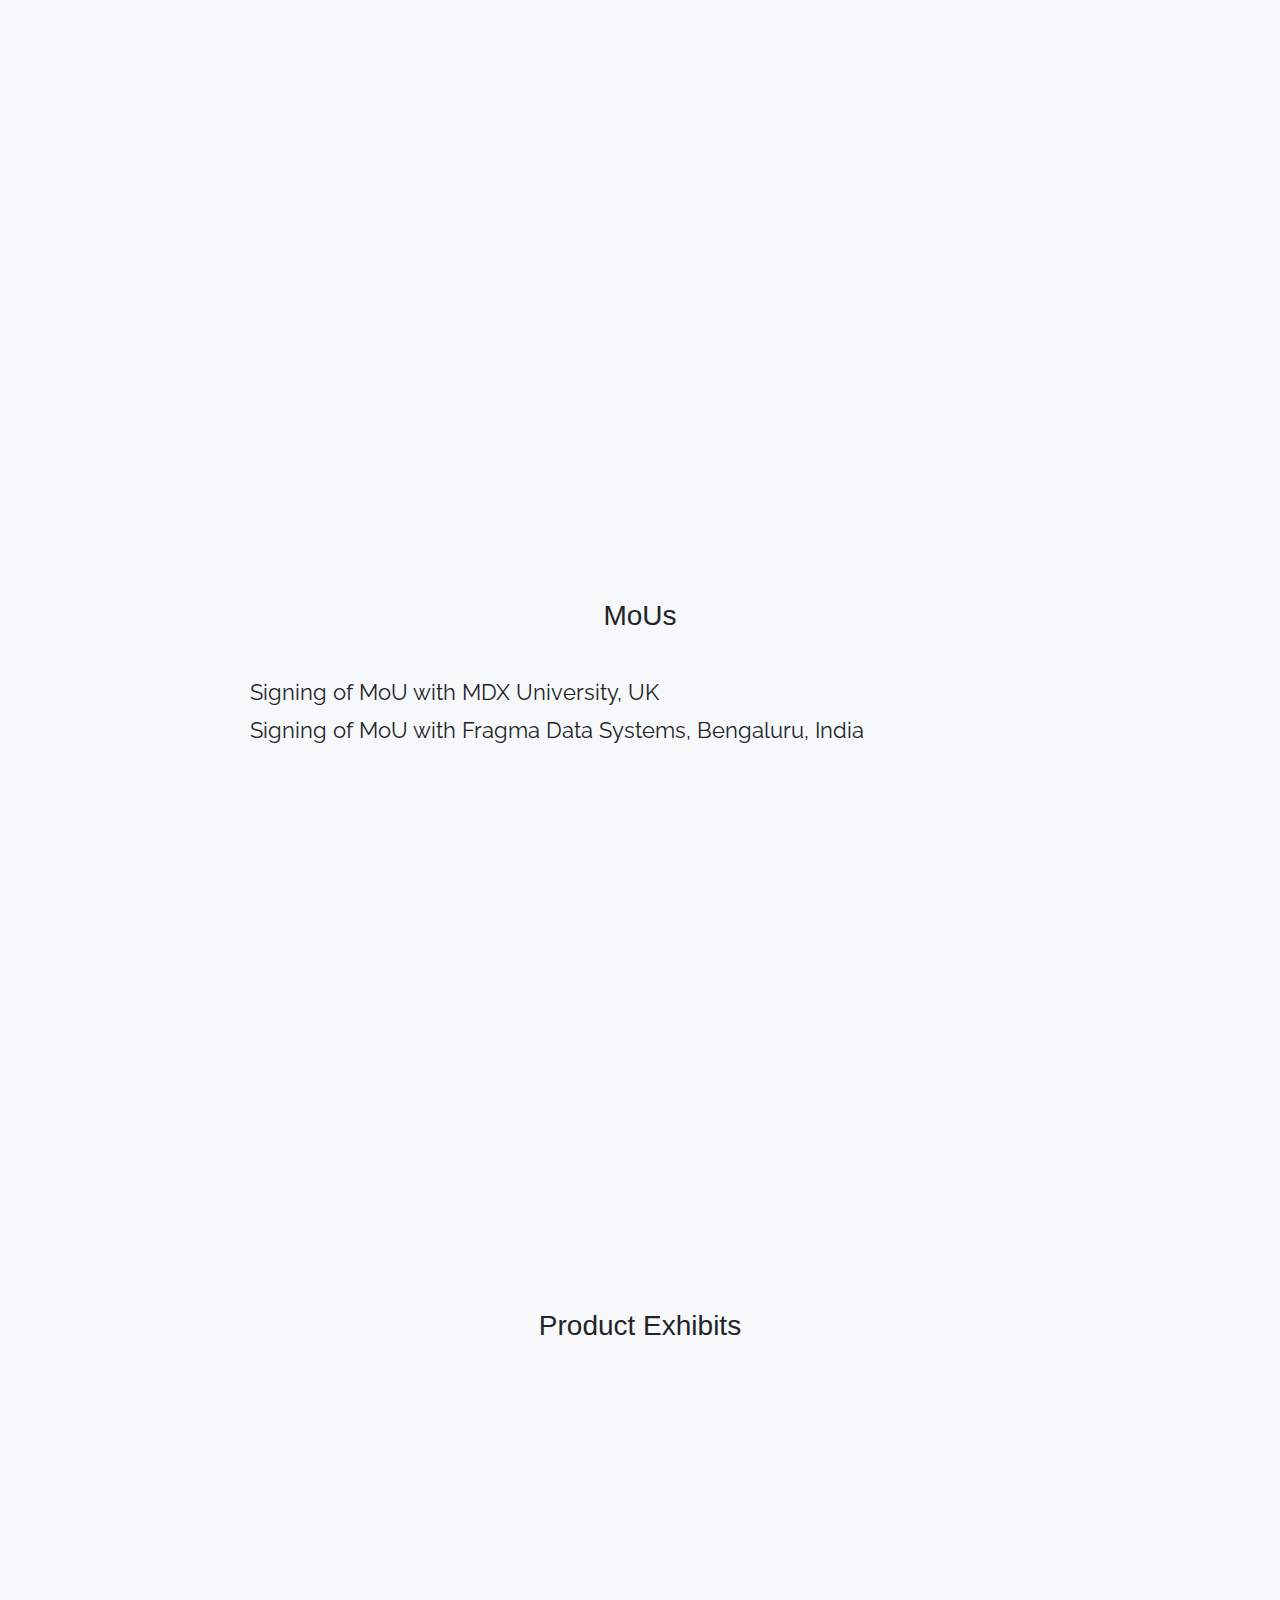
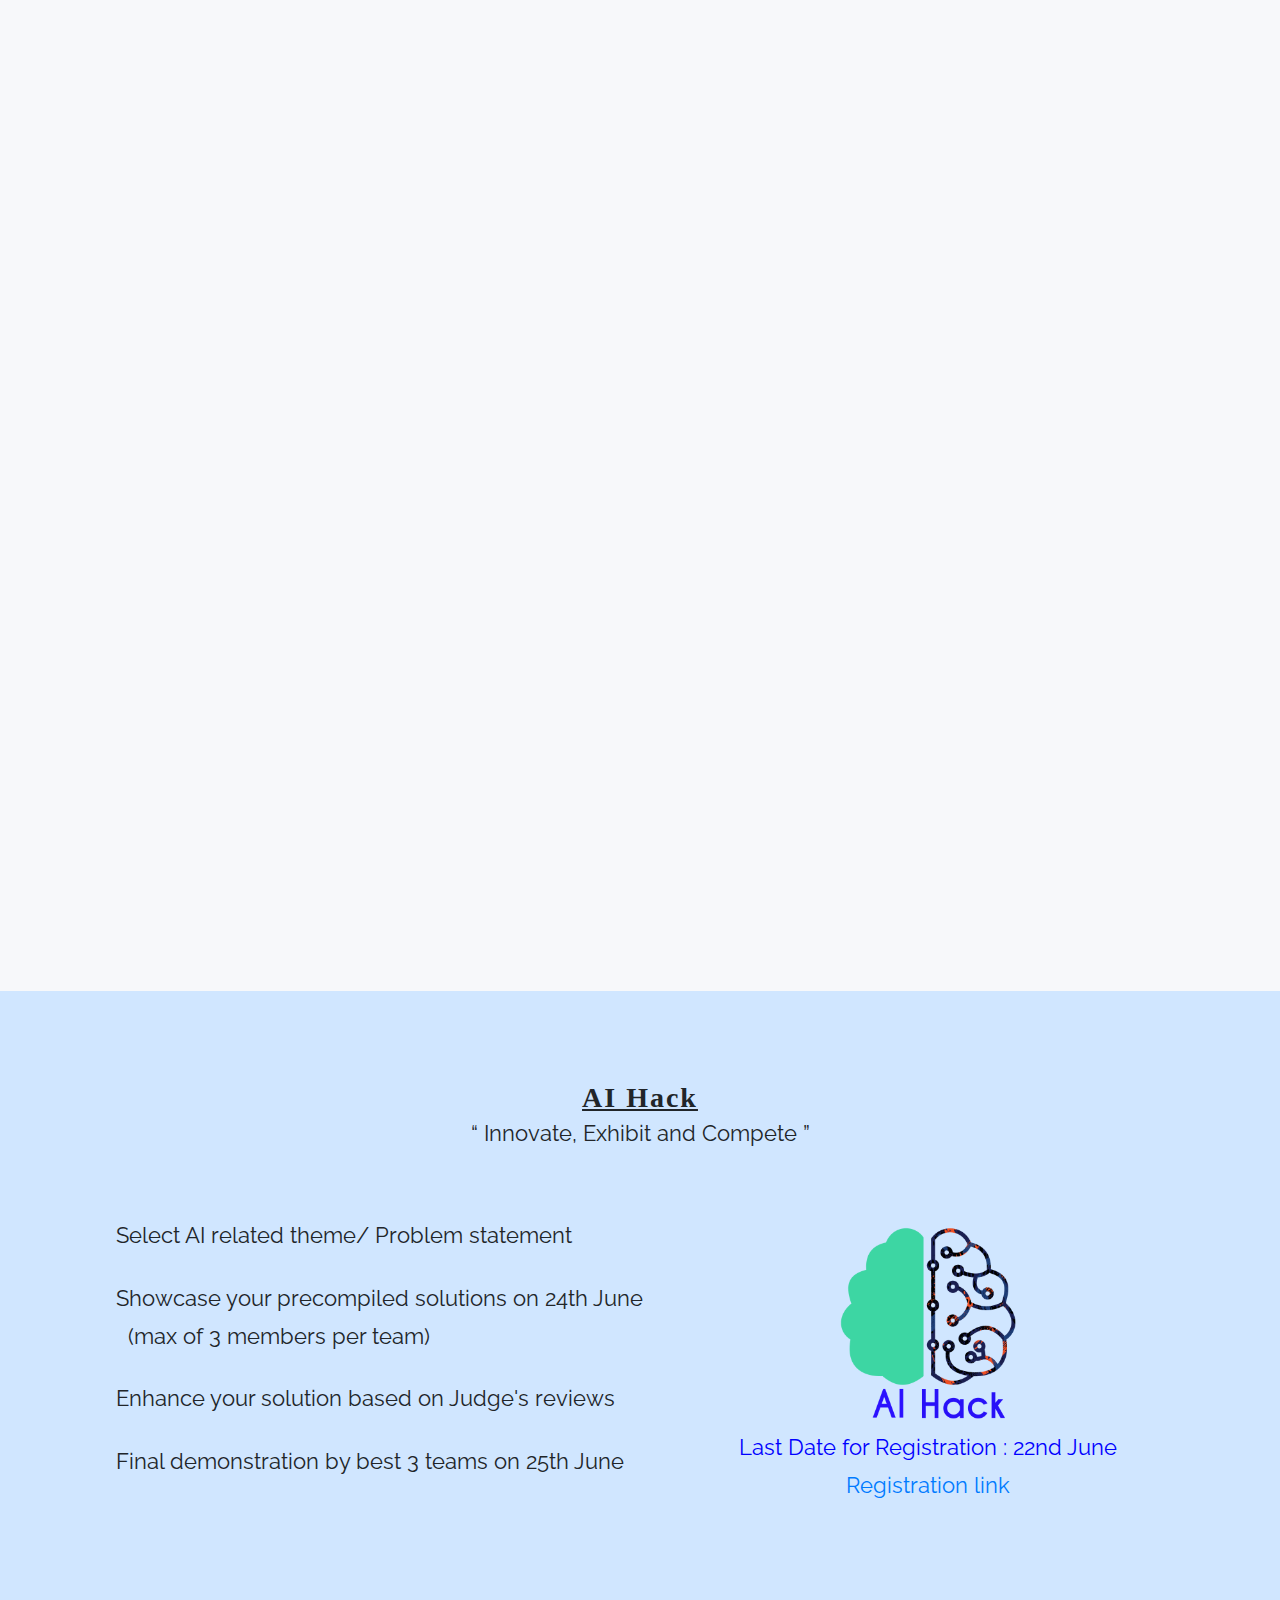
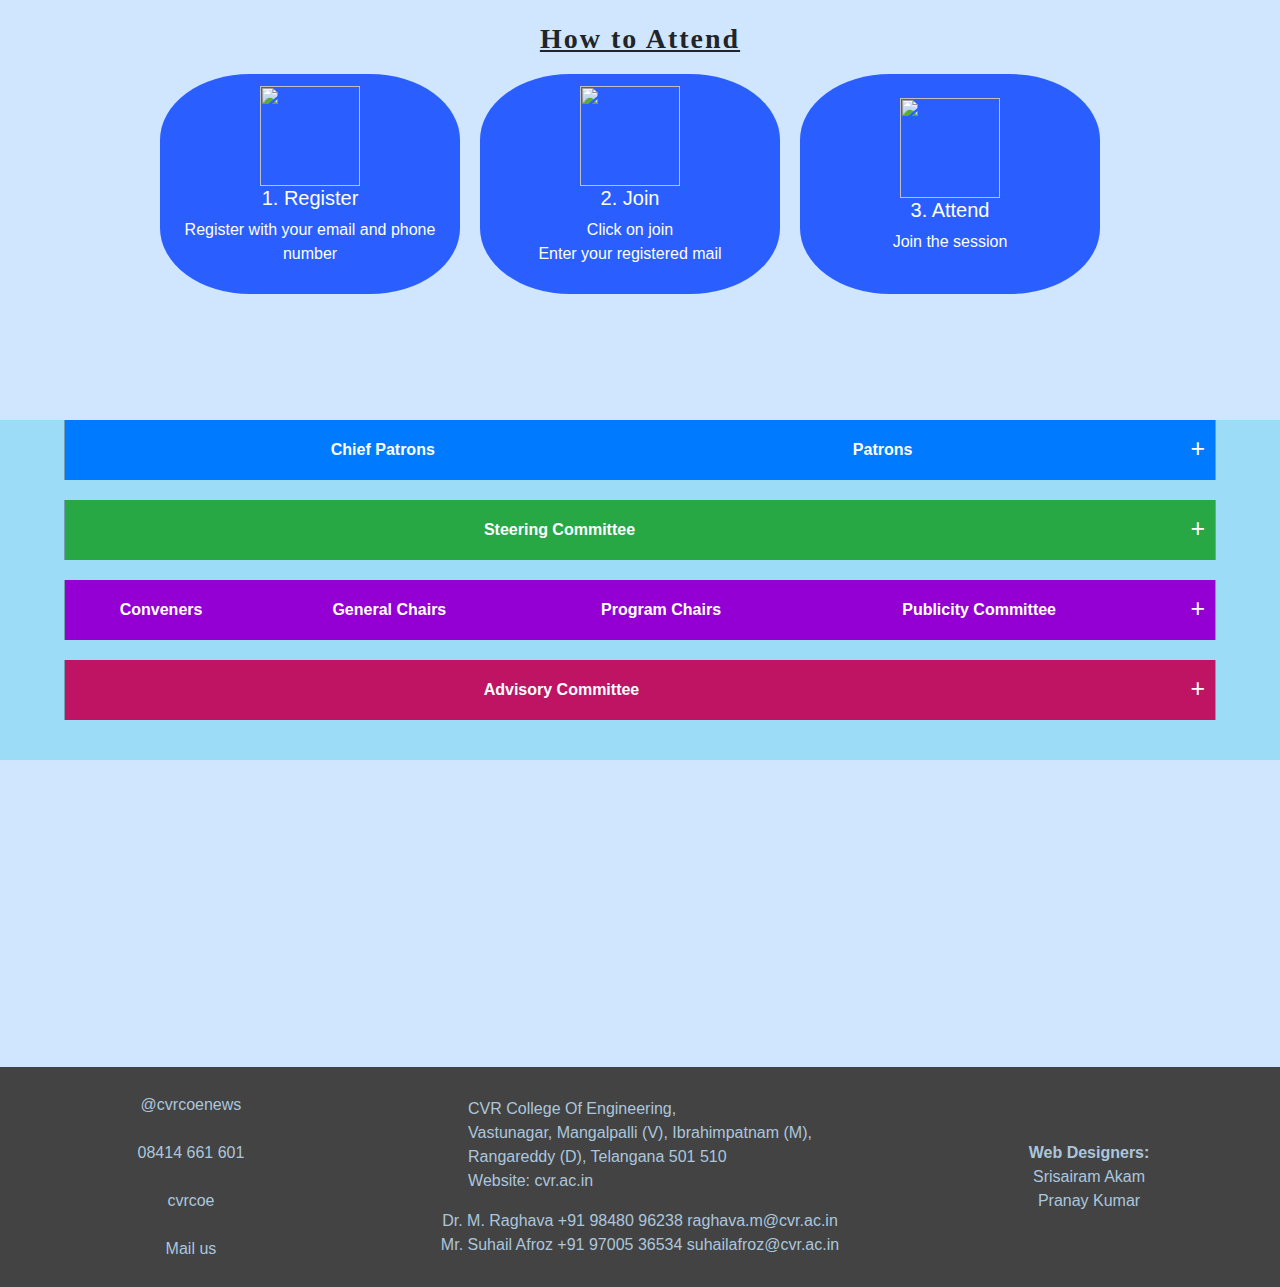
==== commit 030d3717: "schedule text changed" ====
--- a/index.html
+++ b/index.html
@@ -90,10 +90,9 @@
             <div class="buttons">
                 <button id="register" class="btn btn-lg" onclick="register()">REGISTER</button>
                 <button type="button" class="btn btn-lg"  onclick="checked()">JOIN</button>
-                <!-- <button id="join" class="btn btn-lg disable">Join</button> -->
             </div>
             <div class="scheduleButtons">
-                <p>Schedule</p>
+                <p>For Schedule click <i class="fas fa-hand-point-right"></i> </p>
                     <button type="button" class="btn btn-primary" data-toggle="modal" data-target="#day1Schedule">
                         25<sup>th</sup> June
                       </button>
@@ -315,6 +314,15 @@
             <div class="speakers exhibts">
                 <div class="speaker" data-tilt data-tilt-scale="1.1" data-aos="zoom-in-up">
                     <div class="speaker-img">
+                        <img src="./images/speakers/Varun.jpg" alt="image" />
+                    </div>
+                    <div class="speaker-name"><span>Varun Abhirama Krishna</span></div>
+                    <div class="speaker-designation">
+                        Principal Product Manager <br/> Oracle
+                    </div>
+                </div>
+                <div class="speaker" data-tilt data-tilt-scale="1.1" data-aos="zoom-in-up">
+                    <div class="speaker-img">
                         <img src="./images/speakers/Tushar Srivastava.jpeg" alt="image" />
                     </div>
                     <div class="speaker-name"><span>Tushar Srivastava</span></div>
@@ -678,7 +686,7 @@
                 </div>
                 <div class="modal-body joinModalBody">
                     <h4 style="margin-bottom:25px">Enter your registered email</h4>
-                    <form onsubmit="javascript:check()">
+                    <form onsubmit="return check()">
                         <i class="fa fa-envelope"></i>
                         <input type="email" id="email" class="inputInModal" required placeholder="Enter email"/><br><br>
                         <input type = "submit" value = "Verify" class = "btn btn-primary" >
@@ -866,6 +874,9 @@
           </div>
         </div>
       </div>
+
+
+      
       <div id="popup" class="popup popupHide">
           <div class="spinner">
             <i class="fas fa-spinner fa-pulse"></i>
--- a/styles/index.css
+++ b/styles/index.css
@@ -126,6 +126,7 @@
     text-align: center;
     line-height: 45px;
     color: #fff;
+    letter-spacing: 5px;
 }
 
 .buttons>button:hover {
@@ -694,17 +695,27 @@
     align-items: center;
     /* flex-direction: column; */
     justify-content: space-around;
-    width: 350px;
+    min-width: 350px;
+    max-width: 600px;
 
 }
 .scheduleButtons>p{
     margin-top: 10px;
     font-family :"ZapfHumnst BT";
+    display: flex;
+    justify-content: space-between;
+    align-items: center;
     font-weight: 700;
+}
+.scheduleButtons>p>i{
+    margin-left: 10px;
+    font-size: 1.2rem;
+    color: rgb(231, 247, 7);
 }
 .scheduleButtons>button{
     background-color: rebeccapurple !important;
     border:1px solid rgb(253, 253, 253);
+    margin-right: 1rem;
 }
 
 
--- a/styles/small.css
+++ b/styles/small.css
@@ -15,7 +15,7 @@
 }
 
 .buttons>button {
-    width: 100px;
+    width: 150px;
 }
 
 .overview {
@@ -95,5 +95,9 @@
     width: 100% !important;
 }
 .scheduleButtons{
-    margin-top: -10px;
+    margin-top: -25px;
+}
+.scheduleButtons button{
+    width: 113px;
+    margin-right: 1px;
 }